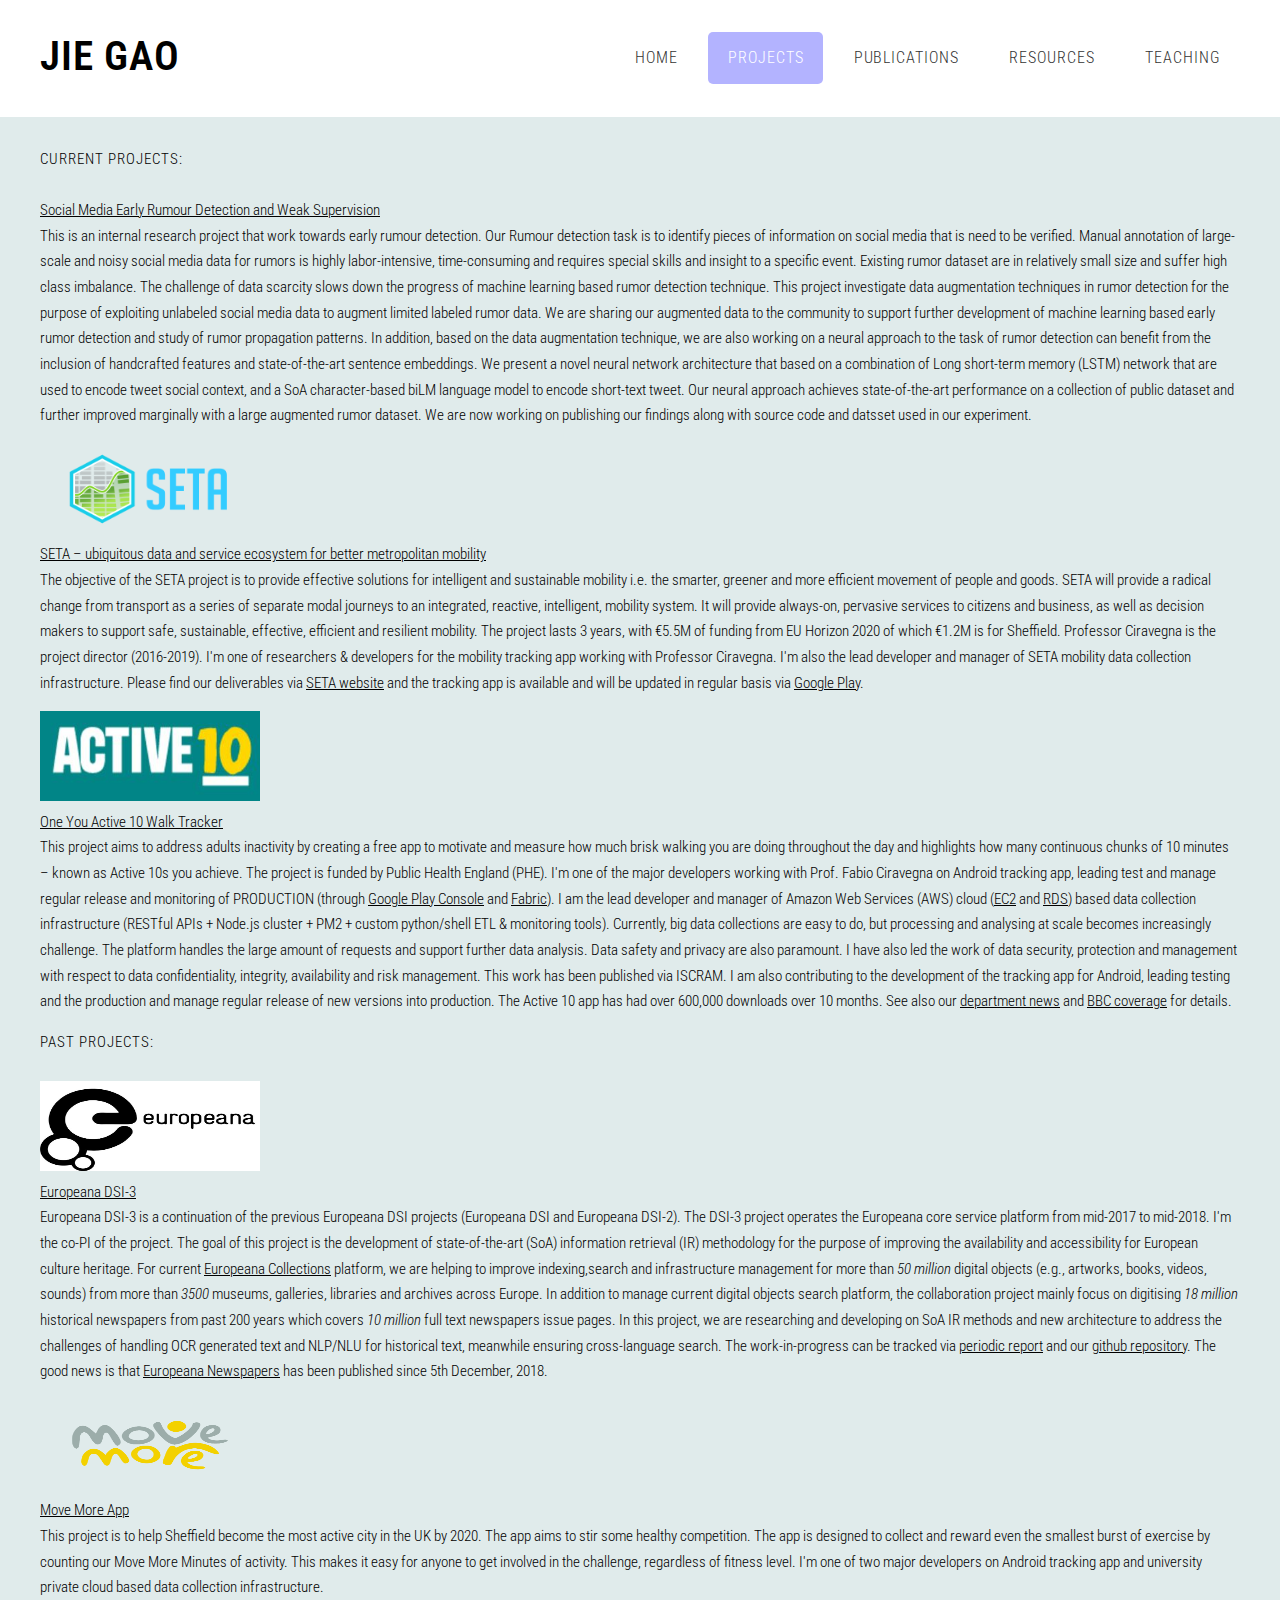
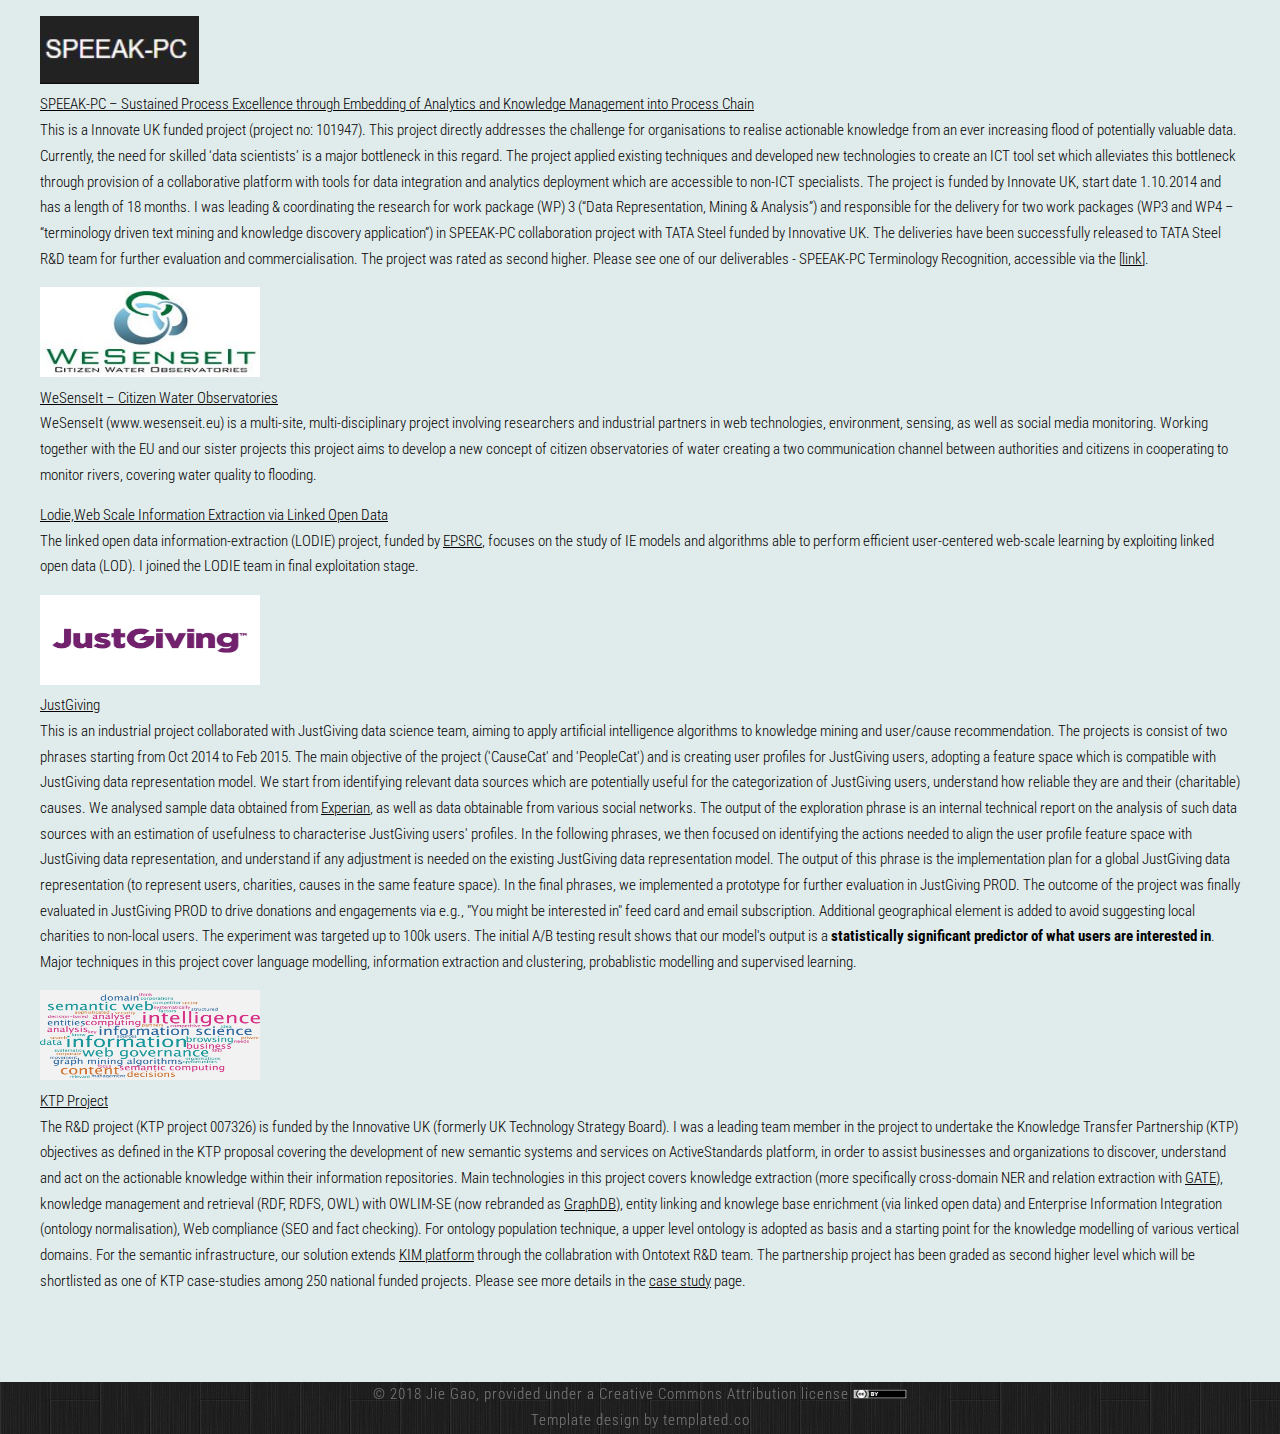
==== projects.html @ d0640baa "site updates" ====
<!DOCTYPE HTML>
<!--
	Ex Machina by TEMPLATED
    templated.co @templatedco
    Released for free under the Creative Commons Attribution 3.0 license (templated.co/license)
-->
<html>
    <head>
        <title>JIE GAO</title>
        <meta http-equiv="content-type" content="text/html; charset=utf-8" />
        <meta name="description" content="Jie Gao's Home Page" />
        <meta name="keywords" content="Jie Gao, Jerry Gao, Research Assistant, OAK Group, University of Sheffield, WeSenseIt, EPPICS, Active10s" />
        <link href='https://fonts.googleapis.com/css?family=Roboto+Condensed:700italic,400,300,700' rel='stylesheet' type='text/css'>
        <!--[if lte IE 8]><script src="js/html5shiv.js"></script><![endif]-->
        <script src="https://ajax.googleapis.com/ajax/libs/jquery/1.11.0/jquery.min.js"></script>
        <script src="js/skel.min.js"></script>
        <script src="js/skel-panels.min.js"></script>
        <script src="js/init.js"></script>
        <noscript>
            <link rel="stylesheet" href="css/skel-noscript.css" />
            <link rel="stylesheet" href="css/style.css" />
            <link rel="stylesheet" href="css/style-desktop.css" />
        </noscript>
        <link rel="stylesheet" href="css/font-awesome.css" />

        <!--[if lte IE 8]><link rel="stylesheet" href="css/ie/v8.css" /><![endif]-->
        <!--[if lte IE 9]><link rel="stylesheet" href="css/ie/v9.css" /><![endif]-->
		<!-- Global site tag (gtag.js) - Google Analytics -->
		<script async src="https://www.googletagmanager.com/gtag/js?id=UA-10404238-8"></script>
		<script>
		  window.dataLayer = window.dataLayer || [];
		  function gtag(){dataLayer.push(arguments);}
		  gtag('js', new Date());

		  gtag('config', 'UA-10404238-8');
		</script>

    </head>
	<body class="no-sidebar">

	<!-- Header -->
		<div id="header">
			<div class="container">
					
				<!-- Logo -->
					<div id="logo">
						<h1><a href="#">Jie Gao</a></h1>
					</div>
				
				<!-- Nav -->
					<nav id="nav">
						<ul>
							<li><a href="index.html">Home</a></li>
                            <li class="active"><a href="projects.html">Projects</a></li>
							<li><a href="publications.html">Publications</a></li>
                            <li><a href="resource.html">Resources</a></li>
                            <li><a href="teaching.html">Teaching</a></li>
						</ul>
					</nav>

			</div>
		</div>
	<!-- Header -->
		
	<!-- Banner
		<div id="banner">
			<div class="container">
			</div>
		</div> -->
	<!-- /Banner -->

	<!-- Main -->
		<div id="page">
				
			<!-- Main -->
			<div id="main" class="container">
            <div class="row">
					<div class="12u">
                    
                    <section>
                    <h2>Current Projects: </h2><br>
                        <ul>
                            <li> <a href="">Social Media Early Rumour Detection and Weak Supervision</a>
                            </li>
                            <li>This is an internal research project that work towards early rumour detection. Our Rumour detection task is to identify pieces of information on social media that is need to be verified.
                                Manual annotation of large-scale and noisy social media data for rumors is highly labor-intensive, time-consuming and requires special skills and insight to a specific event.
                                Existing rumor dataset are in relatively small size and suffer high class imbalance. The challenge of data scarcity slows down the progress of machine learning based rumor detection technique.
                                This project investigate data augmentation techniques in rumor detection for the purpose of exploiting unlabeled social media data to augment limited labeled rumor data.
                                We are sharing our augmented data to the community to support further development of machine learning based early rumor detection and study of rumor propagation patterns.
                                In addition, based on the data augmentation technique, we are also working on a neural approach to the task of rumor detection can benefit from the inclusion of handcrafted features and state-of-the-art sentence embeddings.
                                We present a novel neural network architecture that based on a combination of Long short-term memory (LSTM) network that are used to encode tweet social context, and a SoA character-based biLM language model to encode short-text tweet.
                                Our neural approach achieves state-of-the-art performance on a collection of public dataset and further improved marginally with a large augmented rumor dataset. We are now working on publishing our findings along with source code and datsset used in our experiment.
                            </li>
                        </ul>
                        <ul>
                            <li>
                                <span class="fa featured"><a href="http://setamobility.eu/" title="SETA project website"> <img class="image-project-logo" alt="SETA logo" src="images/SETA-logo.png"  WIDTH="220" HEIGHT="90" /> </a></span>
                            </li>
                            <li> <a href="http://setamobility.eu/">SETA – ubiquitous data and service ecosystem for better metropolitan mobility</a>
                            </li>
                            <li>The objective of the SETA project is to provide effective solutions for intelligent and sustainable mobility i.e. the smarter, greener and more efficient movement of people and goods. SETA will provide a radical change from transport as a series of separate modal journeys to an integrated, reactive, intelligent, mobility system. It will provide always-on, pervasive services to citizens and business, as well as decision makers to support safe, sustainable, effective, efficient and resilient mobility. The project lasts 3 years, with €5.5M of funding from EU Horizon 2020 of which €1.2M is for Sheffield. Professor Ciravegna is the project director (2016-2019). I'm one of researchers & developers for the mobility tracking app working with Professor Ciravegna. I'm also the lead developer and manager of SETA mobility data collection infrastructure. Please find our deliverables via <a href="http://setamobility.eu/" title="SETA project website">SETA website</a> and the tracking app is available and will be updated in regular basis via <a href="https://play.google.com/store/apps/details?id=oak.shef.ac.uk.abstractcityactivity">Google Play</a>.
                            </li>
                        </ul>
                        <ul>
                            <li>
                                <span class="fa featured"><a href="https://www.nhs.uk/oneyou/active10/home" title="Active10 project website"> <img class="image-project-logo" alt="Active10 logo" src="images/active10-logo.JPG"  WIDTH="220" HEIGHT="90" /> </a></span>
                            </li>
                            <li> <a href="https://www.nhs.uk/oneyou/active10/home#h4iMbzX9siYHiA5L.97">One You Active 10 Walk Tracker</a>
                            </li>
                            <li>This project aims to address adults inactivity by creating a free app to motivate and measure how much brisk walking you are doing throughout the day and highlights how many continuous chunks of 10 minutes – known as Active 10s you achieve.
                                The project is funded by Public Health England (PHE). I'm one of the major developers working with Prof. Fabio Ciravegna on Android tracking app, leading test and manage regular release and monitoring of PRODUCTION (through <a href="https://play.google.com/apps/publish/" title="Google Play Console link">Google Play Console</a> and <a href="https://get.fabric.io/" title="Fabric - App Development Platform for teams">Fabric</a>). I am the lead developer and manager of Amazon Web Services (AWS) cloud (<a href="aws.amazon.com/ec2‎">EC2</a> and <a href="https://aws.amazon.com/rds/">RDS</a>) based data collection infrastructure (RESTful APIs + Node.js cluster + PM2 + custom python/shell ETL & monitoring tools).  Currently, big data collections are easy to do, but processing and analysing at scale becomes increasingly challenge. The platform handles the large amount of requests and support further data analysis. Data safety and privacy are also paramount. I have also led the work of data security, protection and management with respect to data confidentiality, integrity, availability and risk management. This work has been published via ISCRAM. I am also contributing to the development of the tracking app for Android, leading testing and the production and manage regular release of new versions into production. The Active 10 app has had over 600,000 downloads over 10 months. 
								See also our <a href="https://www.sheffield.ac.uk/dcs/latest-news/active-10-1.725490">department news</a> and <a href="https://www.sheffield.ac.uk/dcs/latest-news/active10-bbc-1.761055">BBC coverage</a> for details.
                            </li>
                        </ul>
                    </section>
                    
                    <section>
                        <h2>Past Projects:</h2><br>
                        <ul>
                            <li>
                                <span class="fa featured"><a href="https://www.europeana.eu/portal/en" title="Europeana website"> <img class="image-project-logo" alt="Europeana logo" src="images/Europeana-logo.jpg"  WIDTH="220" HEIGHT="90" /> </a></span>
                            </li>
                            <li> <a href="https://pro.europeana.eu/project/europeana-dsi-3">Europeana DSI-3</a>
                            </li>
                            <li>Europeana DSI-3 is a continuation of the previous Europeana DSI projects (Europeana DSI and Europeana DSI-2). The DSI-3 project operates the Europeana core service platform from mid-2017 to mid-2018. I'm the co-PI of the project. The goal of this project is the development of state-of-the-art (SoA) information retrieval (IR) methodology for the purpose of improving the availability and accessibility for European culture heritage. For current <a href="https://www.europeana.eu/portal/en">Europeana Collections</a> platform, we are helping to improve indexing,search and infrastructure management for more than <i>50 million</i> digital objects (e.g., artworks, books, videos, sounds) from more than <i>3500</i> museums, galleries, libraries and archives across Europe. In addition to manage current digital objects search platform, the collaboration project mainly focus on digitising <i>18 million</i> historical newspapers from past 200 years which covers <i>10 million</i> full text newspapers issue pages. In this project, we are researching and developing on SoA IR methods and new architecture to address the challenges of handling OCR generated text and NLP/NLU for historical text, meanwhile ensuring cross-language search. The work-in-progress can be tracked via <a href="https://pro.europeana.eu/project/europeana-dsi-3">periodic report</a> and our <a href="https://github.com/europeana/search">github repository</a>.
                                The good news is that <a href="https://www.europeana.eu/portal/en/collections/newspapers">Europeana Newspapers</a> has been published since 5th December, 2018.
                            </li>
                        </ul>
                        <ul>
                            <li>
                                <span class="fa featured"><a href="https://www.movemoresheffield.com/app" title="MoveMore App project website"> <img class="image-project-logo" alt="MoveMore app logo" src="images/move_more_logo.png"  WIDTH="220" HEIGHT="90" /> </a></span>
                            </li>
                            <li> <a href="https://www.movemoresheffield.com/app">Move More App</a>
                            </li>
                            <li>This project is to help Sheffield become the most active city in the UK by 2020. The app aims to stir some healthy competition. The app is designed to collect and reward even the smallest burst of exercise by counting our Move More Minutes of activity. This makes it easy for anyone to get involved in the challenge, regardless of fitness level. I'm one of two major developers on Android tracking app and university private cloud based data collection infrastructure.
                            </li>
                        </ul>
                        <ul>
                            <li>
                                <span class="fa featured"><a href="http://staffwww.dcs.shef.ac.uk/people/F.Ciravegna/Speak-PC/" title="SPEEAK-PC project website"> <img class="image-project-logo" alt="SPEEAK-PC logo" src="images/speeak-pc-log.JPG" /> </a></span>
                            </li>
                            <li> <a href="http://staffwww.dcs.shef.ac.uk/people/F.Ciravegna/Speak-PC/">SPEEAK-PC – Sustained Process Excellence through Embedding of Analytics and Knowledge Management into Process Chain</a>
                            </li>
                            <li>This is a Innovate UK funded project (project no: 101947). This project directly addresses the challenge for organisations to realise actionable knowledge from an ever increasing flood of potentially valuable data. Currently, the need for skilled ‘data scientists’ is a major bottleneck in this regard. The project applied existing techniques and developed new technologies to create an ICT tool set which alleviates this bottleneck through provision of a collaborative platform with tools for data integration and analytics deployment which are accessible to non-ICT specialists. The project is funded by Innovate UK, start date 1.10.2014 and has a length of 18 months.
                            I was leading & coordinating the research for work package (WP) 3 (“Data Representation, Mining & Analysis”) and responsible for the delivery for two work packages (WP3 and WP4 – “terminology driven text mining and knowledge discovery application”) in SPEEAK-PC collaboration project with TATA Steel funded by Innovative UK. The deliveries have been successfully released to TATA Steel R&D team for further evaluation and commercialisation. The project was rated as second higher.
							Please see one of our deliverables -  SPEEAK-PC Terminology Recognition, accessible via the <a href="https://github.com/jerrygaoLondon/SPTR"> [link]</a>.
                            </li>
                        </ul>
                        <ul>
                            <li>
                                <span class="fa featured"><a href="http://www.wesenseit.com/" title="WeSenseIt project website"> <img class="image-project-logo" alt="wesenseit logo" src="images/wesenseit-logo-small.jpg" WIDTH="220" HEIGHT="90" /> </a></span>
                            </li>
                            <li> <a href="http://www.wesenseit.com/">WeSenseIt – Citizen Water Observatories</a>
                            </li>
                            <li>WeSenseIt (www.wesenseit.eu) is a multi-site, multi-disciplinary project involving researchers and industrial partners in web technologies, environment, sensing, as well as social media monitoring. Working together with the EU and our sister projects this project aims to develop a new concept of citizen observatories of water creating a two communication channel between authorities and citizens in cooperating to monitor rivers, covering water quality to flooding.
                            </li>
                        </ul>
                        <ul>

                            <li> <a href="http://gow.epsrc.ac.uk/NGBOViewGrant.aspx?GrantRef=EP/J019488/1">Lodie,Web Scale Information Extraction via Linked Open Data</a>
                            </li>
                            <li>The linked open data information-extraction (LODIE) project, funded by <a href="https://www.epsrc.ac.uk/">EPSRC</a>, focuses on the study of IE models and algorithms able to perform efficient user-centered web-scale learning by exploiting linked open data (LOD).
                                I joined the LODIE team in final exploitation stage.
                            </li>
                        </ul>
                        <ul>
                            <li>
                                <span class="fa featured"><a href="https://www.justgiving.com" title="JustGiving project website"> <img class="image-project-logo" alt="JustGiving logo" src="images/justgiving-logo_0.png" WIDTH="220" HEIGHT="90" /> </a></span>
                            </li>
                            <li> <a href="https://www.justgiving.com">JustGiving</a>
                            </li>
                            <li> This is an industrial project collaborated with JustGiving data science team, aiming to apply artificial intelligence algorithms to knowledge mining and user/cause recommendation. The projects is consist of two phrases starting from Oct 2014 to Feb 2015. The main objective of the project ('CauseCat' and 'PeopleCat') and is creating user profiles for JustGiving users, adopting a feature space which is compatible with JustGiving data representation model. We start from identifying relevant data sources which are potentially useful for the categorization of JustGiving users, understand how reliable they are and their (charitable) causes. We analysed sample data obtained from <a href="http://www.experian.co.uk">Experian</a>, as well as data obtainable from various social networks. The output of the exploration phrase is an internal technical report on the analysis of such data sources with an estimation of usefulness to characterise JustGiving users' profiles. In the following phrases, we then focused on identifying the actions needed to align the user profile feature space with JustGiving data representation, and understand if any adjustment is needed on the existing JustGiving data representation model. The output of this phrase is the implementation plan for a global JustGiving data representation (to represent users, charities, causes in the same feature space). In the final phrases, we implemented a prototype for further evaluation in JustGiving PROD. The outcome of the project was finally evaluated in JustGiving PROD to drive donations and engagements via e.g., "You might be interested in" feed card and email subscription. Additional geographical element is added to avoid suggesting local charities to non-local users. The experiment was targeted up to 100k users. The initial A/B testing result shows that our model's output is a <b>statistically significant predictor of what users are interested in</b>. Major techniques in this project cover language modelling, information extraction and clustering, probablistic modelling and supervised learning.
                            </li>
                        </ul>
                        <ul>
                            <li>
                                <span class="fa featured">
                                    <a href="https://www.westminster.ac.uk/business/business-improvement/case-studies/applying-web-intelligence-to-improve-corporate-websites" title="KTP project case study website">
                                        <img class="image-project-logo" alt="KTP case study logo" src="images/ktp_project.jpg" WIDTH="220" HEIGHT="90" /> </a></span>
                            </li>
                            <li> <a href="https://www.westminster.ac.uk/business/business-improvement/case-studies/applying-web-intelligence-to-improve-corporate-websites">KTP Project</a>
                            </li>
                            <li> The R&D project (KTP project 007326) is funded by the Innovative UK (formerly UK Technology Strategy Board).
							I was a leading team member in the project to undertake the Knowledge Transfer Partnership (KTP) objectives as defined in the KTP proposal covering the development of new semantic systems and services on ActiveStandards platform, in order to assist businesses and organizations to discover, understand and act on the actionable knowledge within their information repositories. 

							Main technologies in this project covers knowledge extraction (more specifically cross-domain NER and relation extraction with <a href="https://gate.ac.uk/">GATE</a>), knowledge management and retrieval (RDF, RDFS, OWL) with OWLIM-SE (now rebranded as <a href="http://graphdb.ontotext.com/">GraphDB</a>), entity linking and knowlege base enrichment (via linked open data) and Enterprise Information Integration (ontology normalisation), Web compliance (SEO and fact checking).  For ontology population technique, a upper level ontology is adopted as basis and a starting point for the knowledge modelling of various vertical domains. For the semantic infrastructure, our solution extends <a href="https://ontotext.com/knowledgehub/publications/17141-2/">KIM platform</a> through the collabration with Ontotext R&D team.

								The partnership project has been graded as second higher level which will be shortlisted as one of KTP case-studies among 250 national funded projects. Please see more details in the <a href="https://www.westminster.ac.uk/business/business-improvement/case-studies/applying-web-intelligence-to-improve-corporate-websites">case study</a> page.
                            </li>
                        </ul>

                    </section>

                        </div>
					</div>
                    </div>
			</div>
			<!-- Main -->

		</div>
	<!-- /Main -->


	<!-- Copyright -->
    <div id="copyright" class="container">&copy; 2018 Jie Gao, provided under a Creative Commons Attribution license <a href="http://creativecommons.org/licenses/by/3.0/"><img src="images/cc-by.png" height="10" alt="Creative Commons Attribution license"/></a> <br />
        Template design by <a href="http://templated.co">templated.co</a> </div>


	</body>
</html>
---- css/skel-noscript.css ----
/* Resets (http://meyerweb.com/eric/tools/css/reset/ | v2.0 | 20110126 | License: none (public domain)) */

	html,body,div,span,applet,object,iframe,h1,h2,h3,h4,h5,h6,p,blockquote,pre,a,abbr,acronym,address,big,cite,code,del,dfn,em,img,ins,kbd,q,s,samp,small,strike,strong,sub,sup,tt,var,b,u,i,center,dl,dt,dd,ol,ul,li,fieldset,form,label,legend,table,caption,tbody,tfoot,thead,tr,th,td,article,aside,canvas,details,embed,figure,figcaption,footer,header,hgroup,menu,nav,output,ruby,section,summary,time,mark,audio,video{margin:0;padding:0;border:0;font-size:100%;font:inherit;vertical-align:baseline;}article,aside,details,figcaption,figure,footer,header,hgroup,menu,nav,section{display:block;}body{line-height:1;}ol,ul{list-style:none;}blockquote,q{quotes:none;}blockquote:before,blockquote:after,q:before,q:after{content:'';content:none;}table{border-collapse:collapse;border-spacing:0;}body{-webkit-text-size-adjust:none}

/* Box Model */

	*, *:before, *:after {
		-moz-box-sizing: border-box;
		-webkit-box-sizing: border-box;
		-o-box-sizing: border-box;
		-ms-box-sizing: border-box;
		box-sizing: border-box;
	}

/* Container */

	body {
		min-width: 1200px;
	}

	.container {
		width: 1200px;
		margin-left: auto;
		margin-right: auto;
	}

	/* Modifiers */
	
		.container.small {
			width: 900px;
		}

		.container.big {
			width: 100%;
			max-width: 1500px;
			min-width: 1200px;
		}

/* Grid */

	/* Cells */

		.\31 2u { width: 100% }
		.\31 1u { width: 91.6666666667% }
		.\31 0u { width: 83.3333333333% }
		.\39 u { width: 75% }
		.\38 u { width: 66.6666666667% }
		.\37 u { width: 58.3333333333% }
		.\36 u { width: 50% }
		.\35 u { width: 41.6666666667% }
		.\34 u { width: 33.3333333333% }
		.\33 u { width: 25% }
		.\32 u { width: 16.6666666667% }
		.\31 u { width: 8.3333333333% }
		.\-11u { margin-left: 91.6666666667% }
		.\-10u { margin-left: 83.3333333333% }
		.\-9u { margin-left: 75% }
		.\-8u { margin-left: 66.6666666667% }
		.\-7u { margin-left: 58.3333333333% }
		.\-6u { margin-left: 50% }
		.\-5u { margin-left: 41.6666666667% }
		.\-4u { margin-left: 33.3333333333% }
		.\-3u { margin-left: 25% }
		.\-2u { margin-left: 16.6666666667% }
		.\-1u { margin-left: 8.3333333333% }

		.row > * {
			padding: 50px 0 0 50px;
			float: left;
			-moz-box-sizing: border-box;
			-webkit-box-sizing: border-box;
			-o-box-sizing: border-box;
			-ms-box-sizing: border-box;
			box-sizing: border-box;
		}

		.row + .row > * {
			padding-top: 50px;
		}

		.row {
			margin-left: -50px;
		}

	/* Rows */

		.row:after {
			content: '';
			display: block;
			clear: both;
			height: 0;
		}

		.row:first-child > * {
			padding-top: 0;
		}

		.row > * {
			padding-top: 0;
		}

		/* Modifiers */

			/* Flush */

				.row.flush {
					margin-left: 0;
				}

				.row.flush > * {
					padding: 0 !important;
				}

			/* Quarter */

				.row.quarter > * {
					padding: 12.5px 0 0 12.5px;
				}

				.row.quarter + .row.quarter > * {
					padding-top: 12.5px;
				}

				.row.quarter {
					margin-left: -12.5px;
				}

			/* Half */

				.row.half > * {
					padding: 25px 0 0 25px;
				}

				.row.half + .row.half > * {
					padding-top: 25px;
				}

				.row.half {
					margin-left: -25px;
				}

			/* One and (a) Half */

				.row.oneandhalf > * {
					padding: 75px 0 0 75px;
				}

				.row.oneandhalf + .row.oneandhalf > * {
					padding-top: 75px;
				}

				.row.oneandhalf {
					margin-left: -75px;
				}

			/* Double */

				.row.double > * {
					padding: 100px 0 0 100px;
				}

				.row.double + .row.double > * {
					padding-top: 100px;
				}

				.row.double {
					margin-left: -100px;
				}
---- css/style.css ----
/*
	Ex Machina by TEMPLATED
    templated.co @templatedco
    Released for free under the Creative Commons Attribution 3.0 license (templated.co/license)
*/

@charset 'UTF-8';

@font-face{font-family:'FontAwesome';src:url('font/fontawesome-webfont.eot?v=4.0.1');src:url('font/fontawesome-webfont.eot?#iefix&v=4.0.1') format('embedded-opentype'),url('font/fontawesome-webfont.woff?v=4.0.1') format('woff'),url('font/fontawesome-webfont.ttf?v=4.0.1') format('truetype'),url('font/fontawesome-webfont.svg?v=4.0.1#fontawesomeregular') format('svg');font-weight:normal;font-style:normal}

/*********************************************************************************/
/* Basic                                                                         */
/*********************************************************************************/

	body
	{
		background: #202020 url(images/img01.jpg) repeat;
	}

	body,input,textarea,select
	{
		font-family: 'Roboto Condensed', sans-serif;
		font-weight: 300;
		font-size: 11pt;
		line-height: 1.75em;
	}

	h1,h2,h3,h4,h5,h6
	{
		letter-spacing: 1px;
		text-transform: uppercase;
		font-weight: 300;
	}
	
		h1 a, h2 a, h3 a, h4 a, h5 a, h6 a
		{
			color: inherit;
			text-decoration: none;
		}
		
	/* Change this to whatever font weight/color pairing is most suitable */
	strong, b
	{
		font-weight: bold;
		color: #000000;
	}
	
	em, i
	{
		font-style: italic;
	}

	/* Don't forget to set this to something that matches the design */
	a
	{
		color: #000000/*#ff0000*/;
	}

	sub
	{
		position: relative;
		top: 0.5em;
		font-size: 0.8em;
	}
	
	sup
	{
		position: relative;
		top: -0.5em;
		font-size: 0.8em;
	}
	
	hr
	{
		border: 0;
		border-top: solid 1px #ddd;
	}
	
	blockquote
	{
		border-left: solid 0.5em #ddd;
		padding: 1em 0 1em 2em;
		font-style: italic;
	}
	
	p, ul, ol, dl, table
	{
		margin-bottom: 1em;
	}

	header
	{
		margin-bottom: 2em;
		line-height: 1.7em;
	}
	
		header h2
		{
			font-size: 2.5em;
		}

		header .byline
		{
			display: block;
			margin: 0.5em 0 0 0;
			padding: 0 0 0.5em 0;
			text-transform: uppercase;
			font-size: 1.4em;
		}
		
	footer
	{
		margin-top: 1em;
	}

	br.clear
	{
		clear: both;
	}

	/* Sections/Articles */
	
		section,
		article
		{
			margin-bottom: 1em;
		}
		
		section > :last-child,
		article > :last-child
		{
			margin-bottom: 0;
		}

		section:last-child,
		article:last-child
		{
			margin-bottom: 0;
		}

		.row > section,
		.row > article
		{
			margin-bottom: 0;
		}

	/* Images */

		.image
		{
			display: inline-block;
		}
		
			.image img
			{
				display: block;
				width: 100%;
			}

			.image.featured
			{
				display: block;
				width: 100%;
				margin: 0 0 2em 0;
			}
			
			.image.full
			{
				display: block;
				width: 100%;
				margin-bottom: 2em;
			}
			
			.image.left
			{
				float: left;
				margin: 0 2em 2em 0;
			}
			
			.image.centered
			{
				display: block;
				margin: 0 0 2em 0;
			}

				.image.centered img
				{
					margin: 0 auto;
					width: auto;
				}
    /*change and set which part of photo to show in the page */
	.crop {
        width: 200px;
        height: 220px;
        overflow: hidden;
    }

    .crop img {
        width: 200px;
        height: 300px;
        margin: -50px 0 0 -10px;
    }

	/* Lists */

		ul.default
		{
			margin: 0;
			padding: 0;
			list-style: disk;
		}
		
			ul.default li
			{
				display: list-item;
				padding: 2em 0em 1.25em 0em;
				border-top: 1px solid #303030;
			}
			
			ul.default li:first-child
			{
				padding-top: 0em;
				border-top: none;
			}
			
			ul.default a
			{
				text-decoration: none;
				color: rgba(255,255,255,.5);
			}
			
			ul.default a:hover
			{
				text-decoration: underline;
			}

		ul.style1
		{
			margin: 0;
			padding: 0;
            list-style: disk;
		}
		
			ul.style1 li
			{
				padding: 0.60em 0em;
				border-top: 1px solid;
				border-color: rgba(0,0,0,.1);
			}
			
			ul.style1 li:first-child
			{
				padding-top: 0;
				border-top: 0;
			}
			
			ul.style1 img
			{
			}


		ul.style2
		{
			margin: 0;
			padding: 0;
            list-style: disk;
		}

			ul.style2 li
			{
				padding: 1.90em 0em 1.60em 0em;
				border-top: 1px solid;
				border-color: rgba(0,0,0,.1);
			}
			
			ul.style2 li:first-child
			{
				padding-top: 0;
				border-top: 0;
			}

			ul.style2 img
			{
				float: left;
				padding-right: 1em;
			}
			
		ul.style5
		{
			overflow: hidden;
			margin: 0em 0em 1em 0em;
			padding: 0em;
            list-style: disk;
            display: list-item;
		}
		
			ul.style5 li
			{
				float: left;
				padding: 0.25em 0.25em;
				line-height: 0;
			}
			
			ul.style5 a
			{
			}

			

	/* Buttons */
		
		.button
		{
			position: relative;
			display: inline-block;
			margin-top: 0.5em;
			padding: 0.50em 1.5em;
			background: #e95d3c;
			border-radius: 6px;
			text-decoration: none;
			text-transform: uppercase;
			font-size: 1.1em;
			color: #FFF;
			-moz-transition: color 0.35s ease-in-out, background-color 0.35s ease-in-out;
			-webkit-transition: color 0.35s ease-in-out, background-color 0.35s ease-in-out;
			-o-transition: color 0.35s ease-in-out, background-color 0.35s ease-in-out;
			-ms-transition: color 0.35s ease-in-out, background-color 0.35s ease-in-out;
			transition: color 0.35s ease-in-out, background-color 0.35s ease-in-out;
			cursor: pointer;
		}

			.button:hover
			{
				background: #de3d27;
				color: #FFF !important;
			}

/*********************************************************************************/
/* Icons                                                                         */
/* Powered by Font Awesome by Dave Gandy | http://fontawesome.io                 */
/* Licensed under the SIL OFL 1.1 (font), MIT (CSS)                              */
/*********************************************************************************/

	.fa
	{
		text-decoration: none;
	}

		.fa.solo
		{
		}
		
			.fa.solo span
			{
				display: none;
			}

		.fa:before
		{
			display:inline-block;
			font-family: FontAwesome;
			font-size: 1.25em;
			text-decoration: none;
			font-style: normal;
			font-weight: normal;
			line-height: 1;
			-webkit-font-smoothing:antialiased;
			-moz-osx-font-smoothing:grayscale;
		}

		.fa-lg{font-size:1.3333333333333333em;line-height:.75em;vertical-align:-15%}
		.fa-2x{font-size:2em}
		.fa-3x{font-size:3em}
		.fa-4x{font-size:4em}
		.fa-5x{font-size:5em}
		.fa-fw{width:1.2857142857142858em;text-align:center}
		.fa-ul{padding-left:0;margin-left:2.142857142857143em}.fa-ul>li{position:relative}
		.fa-li{position:absolute;left:-2.142857142857143em;width:2.142857142857143em;top:.14285714285714285em;text-align:center}.fa-li.fa-lg{left:-1.8571428571428572em}
		.fa-border{padding:.2em .25em .15em;border:solid .08em #eee;border-radius:.1em}
		.pull-right{float:right}
		.pull-left{float:left}
		.fa.pull-left{margin-right:.3em}
		.fa.pull-right{margin-left:.3em}
		.fa-spin{-webkit-animation:spin 2s infinite linear;-moz-animation:spin 2s infinite linear;-o-animation:spin 2s infinite linear;animation:spin 2s infinite linear}
		@-moz-keyframes spin{0%{-moz-transform:rotate(0deg)} 100%{-moz-transform:rotate(359deg)}}@-webkit-keyframes spin{0%{-webkit-transform:rotate(0deg)} 100%{-webkit-transform:rotate(359deg)}}@-o-keyframes spin{0%{-o-transform:rotate(0deg)} 100%{-o-transform:rotate(359deg)}}@-ms-keyframes spin{0%{-ms-transform:rotate(0deg)} 100%{-ms-transform:rotate(359deg)}}@keyframes spin{0%{transform:rotate(0deg)} 100%{transform:rotate(359deg)}}.fa-rotate-90{filter:progid:DXImageTransform.Microsoft.BasicImage(rotation=1);-webkit-transform:rotate(90deg);-moz-transform:rotate(90deg);-ms-transform:rotate(90deg);-o-transform:rotate(90deg);transform:rotate(90deg)}
		.fa-rotate-180{filter:progid:DXImageTransform.Microsoft.BasicImage(rotation=2);-webkit-transform:rotate(180deg);-moz-transform:rotate(180deg);-ms-transform:rotate(180deg);-o-transform:rotate(180deg);transform:rotate(180deg)}
		.fa-rotate-270{filter:progid:DXImageTransform.Microsoft.BasicImage(rotation=3);-webkit-transform:rotate(270deg);-moz-transform:rotate(270deg);-ms-transform:rotate(270deg);-o-transform:rotate(270deg);transform:rotate(270deg)}
		.fa-flip-horizontal{filter:progid:DXImageTransform.Microsoft.BasicImage(rotation=0, mirror=1);-webkit-transform:scale(-1, 1);-moz-transform:scale(-1, 1);-ms-transform:scale(-1, 1);-o-transform:scale(-1, 1);transform:scale(-1, 1)}
		.fa-flip-vertical{filter:progid:DXImageTransform.Microsoft.BasicImage(rotation=2, mirror=1);-webkit-transform:scale(1, -1);-moz-transform:scale(1, -1);-ms-transform:scale(1, -1);-o-transform:scale(1, -1);transform:scale(1, -1)}
		.fa-stack{position:relative;display:inline-block;width:2em;height:2em;line-height:2em;vertical-align:middle}
		.fa-stack-1x,.fa-stack-2x{position:absolute;left:0;width:100%;text-align:center}
		.fa-stack-1x{line-height:inherit}
		.fa-stack-2x{font-size:2em}
		.fa-inverse{color:#fff}
		.fa-glass:before{content:"\f000"}
		.fa-music:before{content:"\f001"}
		.fa-search:before{content:"\f002"}
		.fa-envelope-o:before{content:"\f003"}
		.fa-heart:before{content:"\f004"}
		.fa-star:before{content:"\f005"}
		.fa-star-o:before{content:"\f006"}
		.fa-user:before{content:"\f007"}
		.fa-film:before{content:"\f008"}
		.fa-th-large:before{content:"\f009"}
		.fa-th:before{content:"\f00a"}
		.fa-th-list:before{content:"\f00b"}
		.fa-check:before{content:"\f00c"}
		.fa-times:before{content:"\f00d"}
		.fa-search-plus:before{content:"\f00e"}
		.fa-search-minus:before{content:"\f010"}
		.fa-power-off:before{content:"\f011"}
		.fa-signal:before{content:"\f012"}
		.fa-gear:before,.fa-cog:before{content:"\f013"}
		.fa-trash-o:before{content:"\f014"}
		.fa-home:before{content:"\f015"}
		.fa-file-o:before{content:"\f016"}
		.fa-clock-o:before{content:"\f017"}
		.fa-road:before{content:"\f018"}
		.fa-download:before{content:"\f019"}
		.fa-arrow-circle-o-down:before{content:"\f01a"}
		.fa-arrow-circle-o-up:before{content:"\f01b"}
		.fa-inbox:before{content:"\f01c"}
		.fa-play-circle-o:before{content:"\f01d"}
		.fa-rotate-right:before,.fa-repeat:before{content:"\f01e"}
		.fa-refresh:before{content:"\f021"}
		.fa-list-alt:before{content:"\f022"}
		.fa-lock:before{content:"\f023"}
		.fa-flag:before{content:"\f024"}
		.fa-headphones:before{content:"\f025"}
		.fa-volume-off:before{content:"\f026"}
		.fa-volume-down:before{content:"\f027"}
		.fa-volume-up:before{content:"\f028"}
		.fa-qrcode:before{content:"\f029"}
		.fa-barcode:before{content:"\f02a"}
		.fa-tag:before{content:"\f02b"}
		.fa-tags:before{content:"\f02c"}
		.fa-book:before{content:"\f02d"}
		.fa-bookmark:before{content:"\f02e"}
		.fa-print:before{content:"\f02f"}
		.fa-camera:before{content:"\f030"}
		.fa-font:before{content:"\f031"}
		.fa-bold:before{content:"\f032"}
		.fa-italic:before{content:"\f033"}
		.fa-text-height:before{content:"\f034"}
		.fa-text-width:before{content:"\f035"}
		.fa-align-left:before{content:"\f036"}
		.fa-align-center:before{content:"\f037"}
		.fa-align-right:before{content:"\f038"}
		.fa-align-justify:before{content:"\f039"}
		.fa-list:before{content:"\f03a"}
		.fa-dedent:before,.fa-outdent:before{content:"\f03b"}
		.fa-indent:before{content:"\f03c"}
		.fa-video-camera:before{content:"\f03d"}
		.fa-picture-o:before{content:"\f03e"}
		.fa-pencil:before{content:"\f040"}
		.fa-map-marker:before{content:"\f041"}
		.fa-adjust:before{content:"\f042"}
		.fa-tint:before{content:"\f043"}
		.fa-edit:before,.fa-pencil-square-o:before{content:"\f044"}
		.fa-share-square-o:before{content:"\f045"}
		.fa-check-square-o:before{content:"\f046"}
		.fa-move:before{content:"\f047"}
		.fa-step-backward:before{content:"\f048"}
		.fa-fast-backward:before{content:"\f049"}
		.fa-backward:before{content:"\f04a"}
		.fa-play:before{content:"\f04b"}
		.fa-pause:before{content:"\f04c"}
		.fa-stop:before{content:"\f04d"}
		.fa-forward:before{content:"\f04e"}
		.fa-fast-forward:before{content:"\f050"}
		.fa-step-forward:before{content:"\f051"}
		.fa-eject:before{content:"\f052"}
		.fa-chevron-left:before{content:"\f053"}
		.fa-chevron-right:before{content:"\f054"}
		.fa-plus-circle:before{content:"\f055"}
		.fa-minus-circle:before{content:"\f056"}
		.fa-times-circle:before{content:"\f057"}
		.fa-check-circle:before{content:"\f058"}
		.fa-question-circle:before{content:"\f059"}
		.fa-info-circle:before{content:"\f05a"}
		.fa-crosshairs:before{content:"\f05b"}
		.fa-times-circle-o:before{content:"\f05c"}
		.fa-check-circle-o:before{content:"\f05d"}
		.fa-ban:before{content:"\f05e"}
		.fa-arrow-left:before{content:"\f060"}
		.fa-arrow-right:before{content:"\f061"}
		.fa-arrow-up:before{content:"\f062"}
		.fa-arrow-down:before{content:"\f063"}
		.fa-mail-forward:before,.fa-share:before{content:"\f064"}
		.fa-resize-full:before{content:"\f065"}
		.fa-resize-small:before{content:"\f066"}
		.fa-plus:before{content:"\f067"}
		.fa-minus:before{content:"\f068"}
		.fa-asterisk:before{content:"\f069"}
		.fa-exclamation-circle:before{content:"\f06a"}
		.fa-gift:before{content:"\f06b"}
		.fa-leaf:before{content:"\f06c"}
		.fa-fire:before{content:"\f06d"}
		.fa-eye:before{content:"\f06e"}
		.fa-eye-slash:before{content:"\f070"}
		.fa-warning:before,.fa-exclamation-triangle:before{content:"\f071"}
		.fa-plane:before{content:"\f072"}
		.fa-calendar:before{content:"\f073"}
		.fa-random:before{content:"\f074"}
		.fa-comment:before{content:"\f075"}
		.fa-magnet:before{content:"\f076"}
		.fa-chevron-up:before{content:"\f077"}
		.fa-chevron-down:before{content:"\f078"}
		.fa-retweet:before{content:"\f079"}
		.fa-shopping-cart:before{content:"\f07a"}
		.fa-folder:before{content:"\f07b"}
		.fa-folder-open:before{content:"\f07c"}
		.fa-resize-vertical:before{content:"\f07d"}
		.fa-resize-horizontal:before{content:"\f07e"}
		.fa-bar-chart-o:before{content:"\f080"}
		.fa-twitter-square:before{content:"\f081"}
		.fa-facebook-square:before{content:"\f082"}
		.fa-camera-retro:before{content:"\f083"}
		.fa-key:before{content:"\f084"}
		.fa-gears:before,.fa-cogs:before{content:"\f085"}
		.fa-comments:before{content:"\f086"}
		.fa-thumbs-o-up:before{content:"\f087"}
		.fa-thumbs-o-down:before{content:"\f088"}
		.fa-star-half:before{content:"\f089"}
		.fa-heart-o:before{content:"\f08a"}
		.fa-sign-out:before{content:"\f08b"}
		.fa-linkedin-square:before{content:"\f08c"}
		.fa-thumb-tack:before{content:"\f08d"}
		.fa-external-link:before{content:"\f08e"}
		.fa-sign-in:before{content:"\f090"}
		.fa-trophy:before{content:"\f091"}
		.fa-github-square:before{content:"\f092"}
		.fa-upload:before{content:"\f093"}
		.fa-lemon-o:before{content:"\f094"}
		.fa-phone:before{content:"\f095"}
		.fa-square-o:before{content:"\f096"}
		.fa-bookmark-o:before{content:"\f097"}
		.fa-phone-square:before{content:"\f098"}
		.fa-twitter:before{content:"\f099"}
		.fa-facebook:before{content:"\f09a"}
		.fa-github:before{content:"\f09b"}
		.fa-unlock:before{content:"\f09c"}
		.fa-credit-card:before{content:"\f09d"}
		.fa-rss:before{content:"\f09e"}
		.fa-hdd-o:before{content:"\f0a0"}
		.fa-bullhorn:before{content:"\f0a1"}
		.fa-bell:before{content:"\f0f3"}
		.fa-certificate:before{content:"\f0a3"}
		.fa-hand-o-right:before{content:"\f0a4"}
		.fa-hand-o-left:before{content:"\f0a5"}
		.fa-hand-o-up:before{content:"\f0a6"}
		.fa-hand-o-down:before{content:"\f0a7"}
		.fa-arrow-circle-left:before{content:"\f0a8"}
		.fa-arrow-circle-right:before{content:"\f0a9"}
		.fa-arrow-circle-up:before{content:"\f0aa"}
		.fa-arrow-circle-down:before{content:"\f0ab"}
		.fa-globe:before{content:"\f0ac"}
		.fa-wrench:before{content:"\f0ad"}
		.fa-tasks:before{content:"\f0ae"}
		.fa-filter:before{content:"\f0b0"}
		.fa-briefcase:before{content:"\f0b1"}
		.fa-fullscreen:before{content:"\f0b2"}
		.fa-group:before{content:"\f0c0"}
		.fa-chain:before,.fa-link:before{content:"\f0c1"}
		.fa-cloud:before{content:"\f0c2"}
		.fa-flask:before{content:"\f0c3"}
		.fa-cut:before,.fa-scissors:before{content:"\f0c4"}
		.fa-copy:before,.fa-files-o:before{content:"\f0c5"}
		.fa-paperclip:before{content:"\f0c6"}
		.fa-save:before,.fa-floppy-o:before{content:"\f0c7"}
		.fa-square:before{content:"\f0c8"}
		.fa-reorder:before{content:"\f0c9"}
		.fa-list-ul:before{content:"\f0ca"}
		.fa-list-ol:before{content:"\f0cb"}
		.fa-strikethrough:before{content:"\f0cc"}
		.fa-underline:before{content:"\f0cd"}
		.fa-table:before{content:"\f0ce"}
		.fa-magic:before{content:"\f0d0"}
		.fa-truck:before{content:"\f0d1"}
		.fa-pinterest:before{content:"\f0d2"}
		.fa-pinterest-square:before{content:"\f0d3"}
		.fa-google-plus-square:before{content:"\f0d4"}
		.fa-google-plus:before{content:"\f0d5"}
		.fa-money:before{content:"\f0d6"}
		.fa-caret-down:before{content:"\f0d7"}
		.fa-caret-up:before{content:"\f0d8"}
		.fa-caret-left:before{content:"\f0d9"}
		.fa-caret-right:before{content:"\f0da"}
		.fa-columns:before{content:"\f0db"}
		.fa-unsorted:before,.fa-sort:before{content:"\f0dc"}
		.fa-sort-down:before,.fa-sort-asc:before{content:"\f0dd"}
		.fa-sort-up:before,.fa-sort-desc:before{content:"\f0de"}
		.fa-envelope:before{content:"\f0e0"}
		.fa-linkedin:before{content:"\f0e1"}
		.fa-rotate-left:before,.fa-undo:before{content:"\f0e2"}
		.fa-legal:before,.fa-gavel:before{content:"\f0e3"}
		.fa-dashboard:before,.fa-tachometer:before{content:"\f0e4"}
		.fa-comment-o:before{content:"\f0e5"}
		.fa-comments-o:before{content:"\f0e6"}
		.fa-flash:before,.fa-bolt:before{content:"\f0e7"}
		.fa-sitemap:before{content:"\f0e8"}
		.fa-umbrella:before{content:"\f0e9"}
		.fa-paste:before,.fa-clipboard:before{content:"\f0ea"}
		.fa-lightbulb-o:before{content:"\f0eb"}
		.fa-exchange:before{content:"\f0ec"}
		.fa-cloud-download:before{content:"\f0ed"}
		.fa-cloud-upload:before{content:"\f0ee"}
		.fa-user-md:before{content:"\f0f0"}
		.fa-stethoscope:before{content:"\f0f1"}
		.fa-suitcase:before{content:"\f0f2"}
		.fa-bell-o:before{content:"\f0a2"}
		.fa-coffee:before{content:"\f0f4"}
		.fa-cutlery:before{content:"\f0f5"}
		.fa-file-text-o:before{content:"\f0f6"}
		.fa-building:before{content:"\f0f7"}
		.fa-hospital:before{content:"\f0f8"}
		.fa-ambulance:before{content:"\f0f9"}
		.fa-medkit:before{content:"\f0fa"}
		.fa-fighter-jet:before{content:"\f0fb"}
		.fa-beer:before{content:"\f0fc"}
		.fa-h-square:before{content:"\f0fd"}
		.fa-plus-square:before{content:"\f0fe"}
		.fa-angle-double-left:before{content:"\f100"}
		.fa-angle-double-right:before{content:"\f101"}
		.fa-angle-double-up:before{content:"\f102"}
		.fa-angle-double-down:before{content:"\f103"}
		.fa-angle-left:before{content:"\f104"}
		.fa-angle-right:before{content:"\f105"}
		.fa-angle-up:before{content:"\f106"}
		.fa-angle-down:before{content:"\f107"}
		.fa-desktop:before{content:"\f108"}
		.fa-laptop:before{content:"\f109"}
		.fa-tablet:before{content:"\f10a"}
		.fa-mobile-phone:before,.fa-mobile:before{content:"\f10b"}
		.fa-circle-o:before{content:"\f10c"}
		.fa-quote-left:before{content:"\f10d"}
		.fa-quote-right:before{content:"\f10e"}
		.fa-spinner:before{content:"\f110"}
		.fa-circle:before{content:"\f111"}
		.fa-mail-reply:before,.fa-reply:before{content:"\f112"}
		.fa-github-alt:before{content:"\f113"}
		.fa-folder-o:before{content:"\f114"}
		.fa-folder-open-o:before{content:"\f115"}
		.fa-expand-o:before{content:"\f116"}
		.fa-collapse-o:before{content:"\f117"}
		.fa-smile-o:before{content:"\f118"}
		.fa-frown-o:before{content:"\f119"}
		.fa-meh-o:before{content:"\f11a"}
		.fa-gamepad:before{content:"\f11b"}
		.fa-keyboard-o:before{content:"\f11c"}
		.fa-flag-o:before{content:"\f11d"}
		.fa-flag-checkered:before{content:"\f11e"}
		.fa-terminal:before{content:"\f120"}
		.fa-code:before{content:"\f121"}
		.fa-reply-all:before{content:"\f122"}
		.fa-mail-reply-all:before{content:"\f122"}
		.fa-star-half-empty:before,.fa-star-half-full:before,.fa-star-half-o:before{content:"\f123"}
		.fa-location-arrow:before{content:"\f124"}
		.fa-crop:before{content:"\f125"}
		.fa-code-fork:before{content:"\f126"}
		.fa-unlink:before,.fa-chain-broken:before{content:"\f127"}
		.fa-question:before{content:"\f128"}
		.fa-info:before{content:"\f129"}
		.fa-exclamation:before{content:"\f12a"}
		.fa-superscript:before{content:"\f12b"}
		.fa-subscript:before{content:"\f12c"}
		.fa-eraser:before{content:"\f12d"}
		.fa-puzzle-piece:before{content:"\f12e"}
		.fa-microphone:before{content:"\f130"}
		.fa-microphone-slash:before{content:"\f131"}
		.fa-shield:before{content:"\f132"}
		.fa-calendar-o:before{content:"\f133"}
		.fa-fire-extinguisher:before{content:"\f134"}
		.fa-rocket:before{content:"\f135"}
		.fa-maxcdn:before{content:"\f136"}
		.fa-chevron-circle-left:before{content:"\f137"}
		.fa-chevron-circle-right:before{content:"\f138"}
		.fa-chevron-circle-up:before{content:"\f139"}
		.fa-chevron-circle-down:before{content:"\f13a"}
		.fa-html5:before{content:"\f13b"}
		.fa-css3:before{content:"\f13c"}
		.fa-anchor:before{content:"\f13d"}
		.fa-unlock-o:before{content:"\f13e"}
		.fa-bullseye:before{content:"\f140"}
		.fa-ellipsis-horizontal:before{content:"\f141"}
		.fa-ellipsis-vertical:before{content:"\f142"}
		.fa-rss-square:before{content:"\f143"}
		.fa-play-circle:before{content:"\f144"}
		.fa-ticket:before{content:"\f145"}
		.fa-minus-square:before{content:"\f146"}
		.fa-minus-square-o:before{content:"\f147"}
		.fa-level-up:before{content:"\f148"}
		.fa-level-down:before{content:"\f149"}
		.fa-check-square:before{content:"\f14a"}
		.fa-pencil-square:before{content:"\f14b"}
		.fa-external-link-square:before{content:"\f14c"}
		.fa-share-square:before{content:"\f14d"}
		.fa-compass:before{content:"\f14e"}
		.fa-toggle-down:before,.fa-caret-square-o-down:before{content:"\f150"}
		.fa-toggle-up:before,.fa-caret-square-o-up:before{content:"\f151"}
		.fa-toggle-right:before,.fa-caret-square-o-right:before{content:"\f152"}
		.fa-euro:before,.fa-eur:before{content:"\f153"}
		.fa-gbp:before{content:"\f154"}
		.fa-dollar:before,.fa-usd:before{content:"\f155"}
		.fa-rupee:before,.fa-inr:before{content:"\f156"}
		.fa-cny:before,.fa-rmb:before,.fa-yen:before,.fa-jpy:before{content:"\f157"}
		.fa-ruble:before,.fa-rouble:before,.fa-rub:before{content:"\f158"}
		.fa-won:before,.fa-krw:before{content:"\f159"}
		.fa-bitcoin:before,.fa-btc:before{content:"\f15a"}
		.fa-file:before{content:"\f15b"}
		.fa-file-text:before{content:"\f15c"}
		.fa-sort-alpha-asc:before{content:"\f15d"}
		.fa-sort-alpha-desc:before{content:"\f15e"}
		.fa-sort-amount-asc:before{content:"\f160"}
		.fa-sort-amount-desc:before{content:"\f161"}
		.fa-sort-numeric-asc:before{content:"\f162"}
		.fa-sort-numeric-desc:before{content:"\f163"}
		.fa-thumbs-up:before{content:"\f164"}
		.fa-thumbs-down:before{content:"\f165"}
		.fa-youtube-square:before{content:"\f166"}
		.fa-youtube:before{content:"\f167"}
		.fa-xing:before{content:"\f168"}
		.fa-xing-square:before{content:"\f169"}
		.fa-youtube-play:before{content:"\f16a"}
		.fa-dropbox:before{content:"\f16b"}
		.fa-stack-overflow:before{content:"\f16c"}
		.fa-instagram:before{content:"\f16d"}
		.fa-flickr:before{content:"\f16e"}
		.fa-adn:before{content:"\f170"}
		.fa-bitbucket:before{content:"\f171"}
		.fa-bitbucket-square:before{content:"\f172"}
		.fa-tumblr:before{content:"\f173"}
		.fa-tumblr-square:before{content:"\f174"}
		.fa-long-arrow-down:before{content:"\f175"}
		.fa-long-arrow-up:before{content:"\f176"}
		.fa-long-arrow-left:before{content:"\f177"}
		.fa-long-arrow-right:before{content:"\f178"}
		.fa-apple:before{content:"\f179"}
		.fa-windows:before{content:"\f17a"}
		.fa-android:before{content:"\f17b"}
		.fa-linux:before{content:"\f17c"}
		.fa-dribbble:before{content:"\f17d"}
		.fa-skype:before{content:"\f17e"}
		.fa-foursquare:before{content:"\f180"}
		.fa-trello:before{content:"\f181"}
		.fa-female:before{content:"\f182"}
		.fa-male:before{content:"\f183"}
		.fa-gittip:before{content:"\f184"}
		.fa-sun-o:before{content:"\f185"}
		.fa-moon-o:before{content:"\f186"}
		.fa-archive:before{content:"\f187"}
		.fa-bug:before{content:"\f188"}
		.fa-vk:before{content:"\f189"}
		.fa-weibo:before{content:"\f18a"}
		.fa-renren:before{content:"\f18b"}
		.fa-pagelines:before{content:"\f18c"}
		.fa-stack-exchange:before{content:"\f18d"}
		.fa-arrow-circle-o-right:before{content:"\f18e"}
		.fa-arrow-circle-o-left:before{content:"\f190"}
		.fa-toggle-left:before,.fa-caret-square-o-left:before{content:"\f191"}
		.fa-dot-circle-o:before{content:"\f192"}
		.fa-wheelchair:before{content:"\f193"}
		.fa-vimeo-square:before{content:"\f194"}
		.fa-turkish-lira:before,.fa-try:before{content:"\f195"}

/*********************************************************************************/
/* Header                                                                        */
/*********************************************************************************/

	#header
	{
		position: relative;
		background: #FFF;
	}

		#header .container
		{
			position: relative;
			padding: 4em 0em;
		}

/*********************************************************************************/
/* Logo                                                                          */
/*********************************************************************************/

	#logo
	{
		position: absolute;
		left: 0em;
		top: 3em;
	}
	
		#logo h1
		{
		}
	
		#logo a
		{
			display: block;
			text-decoration: none;
			font-size: 2.8em;
			font-weight: 600;
		}

/*********************************************************************************/
/* Nav                                                                           */
/*********************************************************************************/

	#nav
	{
		position: absolute;
		right: 0em;
		top: 2.2em;
	}

		#nav > ul > li
		{
			float: left;
		}
		
			#nav > ul > li:last-child
			{
				padding-right: 0;
			}

			#nav > ul > li > a,
			#nav > ul > li > span
			{
				display: block;
				margin-left: 0.7em;
				padding: 0.80em 1.2em;
				letter-spacing: 0.06em;
				text-decoration: none;
				text-transform: uppercase;
				font-size: 1.1em;
				outline: 0;
				color: #333;
			}

			#nav li.active a
			{
				background: #b3b3ff;
				border-radius: 5px;
				color: #FFF;
			}

			#nav > ul > li > ul
			{
				display: none;
			}
	
/*********************************************************************************/
/* Banner                                                                        */
/*********************************************************************************/

	#banner
	{
		position: relative;
		padding: 12em 0em;
		background: url(../images/banner.jpg) no-repeat center;
		background-size: cover;
		color: #fff;
	}

/*********************************************************************************/
/* Main                                                                          */
/*********************************************************************************/

	#page
	{
		position: relative;
		background: #e0ebeb/*#fff*/;
	}

	#main
	{
		border-top: 1px solid;
		border-color: rgba(0,0,0,.2);
	}

	.sidebar header h2
	{
		font-size: 1.6em;
	}

/*********************************************************************************/
/* Footer                                                                        */
/*********************************************************************************/
	
	#footer
	{
		position: relative;
		color: rgba(255,255,255,.4);
	}
	
	#footer .container
	{
	}

	#footer h2
	{
		padding-bottom: 1em;
		font-size: 1.6em;
		color: #FFF;
	}

	#footer strong
	{
		color: rgba(255,255,255,.7);
	}
	
/*********************************************************************************/
/* Copyright                                                                     */
/*********************************************************************************/
	
	
	#copyright
	{
		position: relative;
		padding: 0em 0em;
		border-top: 1px;
		letter-spacing: 1px;
		text-align: center;
		color: rgba(255,255,255,.4);
	}
	
	#copyright .container
	{
	}
	
	#copyright a
	{
		text-decoration: none;
		color: rgba(255,255,255,.4) !important;
	}

/*********************************************************************************/
/* Marketing                                                                     */
/*********************************************************************************/
	
	#marketing
	{
		position: relative;
	}
	
	#marketing header h2
	{
		font-size: 1.6em;
	}
	
/*********************************************************************************/
/* Featured                                                                      */
/*********************************************************************************/
	
	#featured
	{
		position: relative;
	}
	
	#featured .divider
	{
		border-bottom: 1px solid #303030;
	}
	
	#featured .box
	{
		background: #FFF;
		padding: 1.4em;
		font-size: 0.95em;
	}
	
	blockquote
	{
		margin: 0;
		padding: 0;
		border: none;
		font-style: normal;
	}
	
	.balloon {
		padding: 1.87em;
		background: url(images/img08.jpg) repeat left top;
		border-radius: 5px;
		line-height: 180%;
		font-size: 1.2em;
		color: #333;
	}
	
	.ballon-bgbtm {
		height: 1.87em;
	}
	
	.balloon strong
	{
		color: #333 !important;
	}
---- css/style-desktop.css ----
/*
	Ex Machina by TEMPLATED
    templated.co @templatedco
    Released for free under the Creative Commons Attribution 3.0 license (templated.co/license)
*/

/*********************************************************************************/
/* Basic                                                                         */
/*********************************************************************************/

	body
	{
	}

	body,input,textarea,select
	{
		font-size: 11pt;
	}

/*********************************************************************************/
/* Banner                                                                        */
/*********************************************************************************/

	#banner
	{
		padding: 6em 0em;
	}

	.homepage #banner
	{
		padding: 12em 0em;
	}
	
/*********************************************************************************/
/* Main                                                                          */
/*********************************************************************************/

	#page
	{
		padding: 2em 0em 6em 0em;
	}
	
	.homepage #page
	{
		padding: 6em 0em;
	}

	#main
	{   /*set main page middle section margin */
		margin-top: 0em;
		padding-top: 0em;
		border-top: none;
	}
	
	.homepage #main
	{
		margin-top: 6em;
		padding-top: 6em;
	}

/*********************************************************************************/
/* Footer                                                                        */
/*********************************************************************************/
	
	#footer
	{
		padding: 0em 0em 4em 0em;
	}

/*********************************************************************************/
/* Featured                                                                      */
/*********************************************************************************/
	
	#featured
	{
		padding: 4em 0em;
	}

	
	#featured .divider
	{
		padding: 2em 0em;
	}
---- css/ie/v8.css ----
/*********************************************************************************/
/* Basic                                                                         */
/*********************************************************************************/

	.button
	{
		/*
		
		For elements that use border-radius, add the following:
		
			-ms-behavior: url('css/ie/PIE.htc');

		Note that PIE.htc requires its elements to be relative or absolute:

			position: relative;

		*/
	}
---- css/ie/v9.css ----
/*********************************************************************************/
/* Basic                                                                         */
/*********************************************************************************/
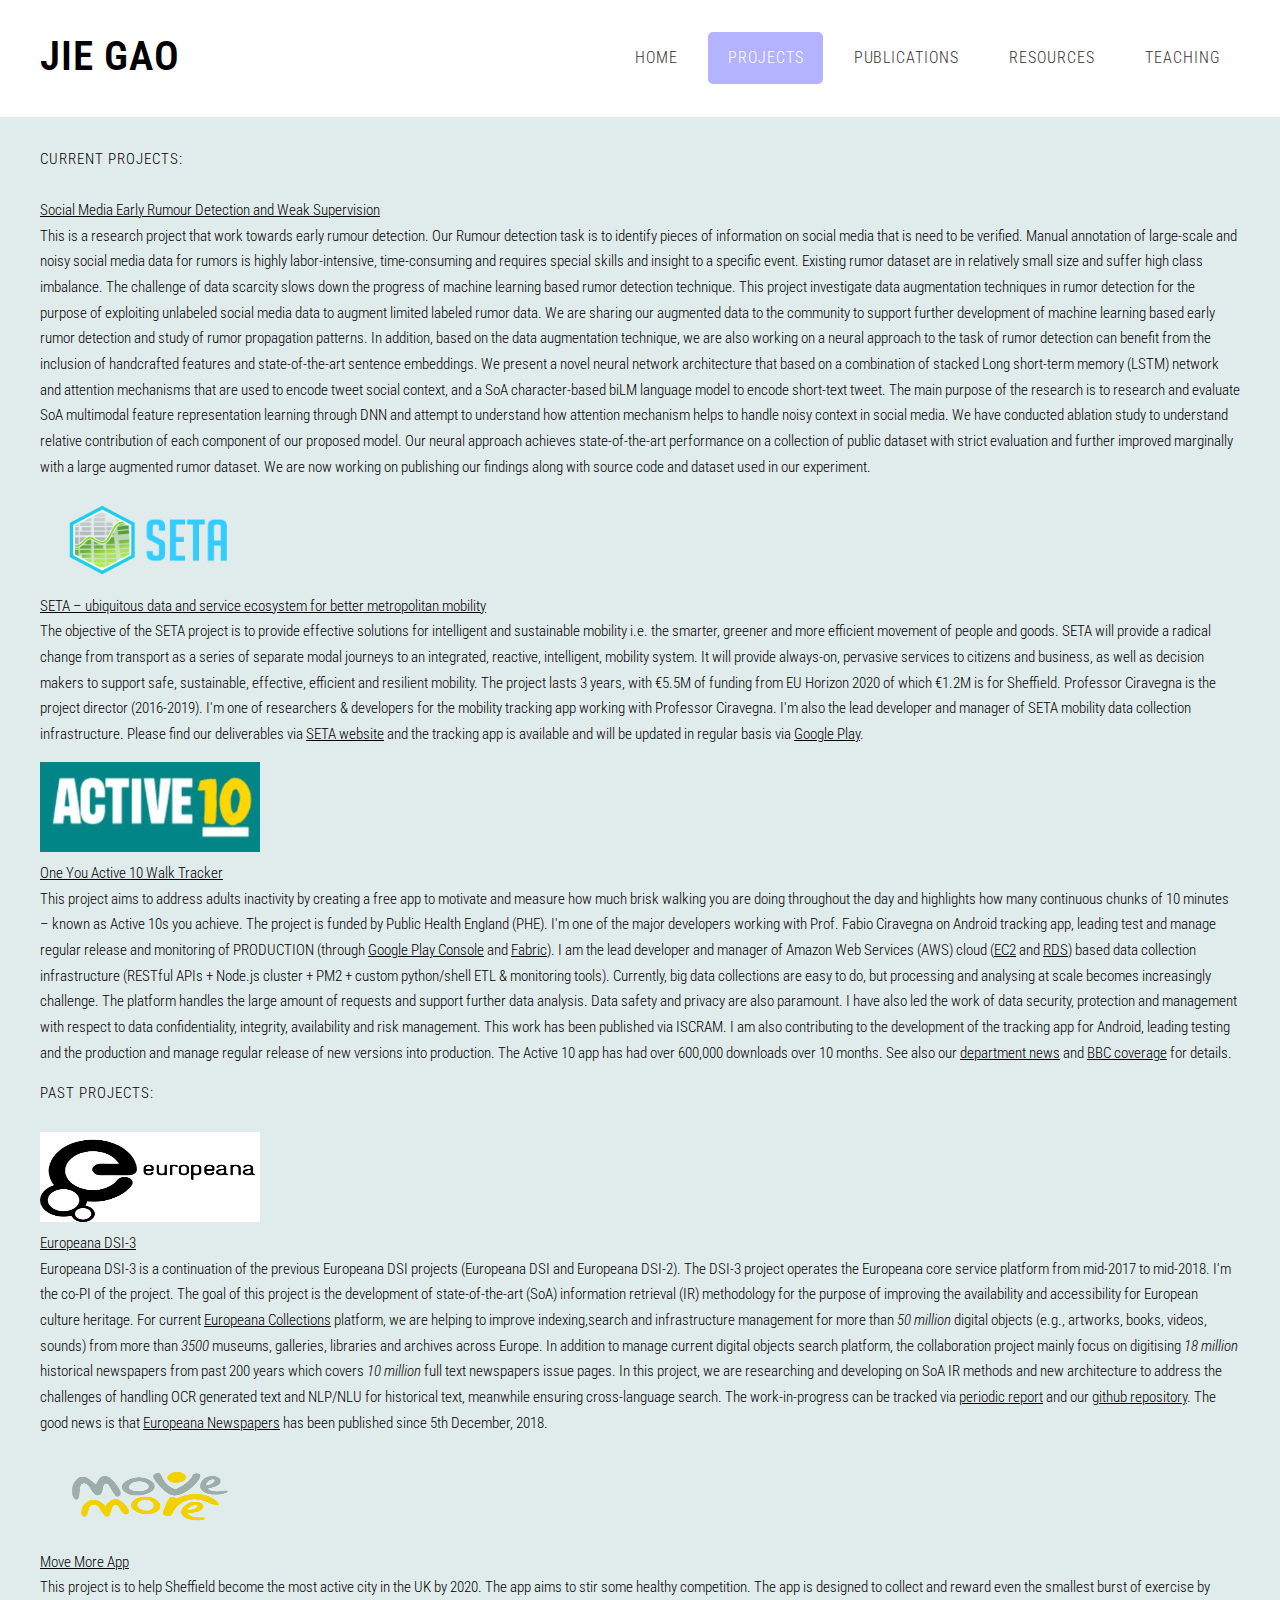
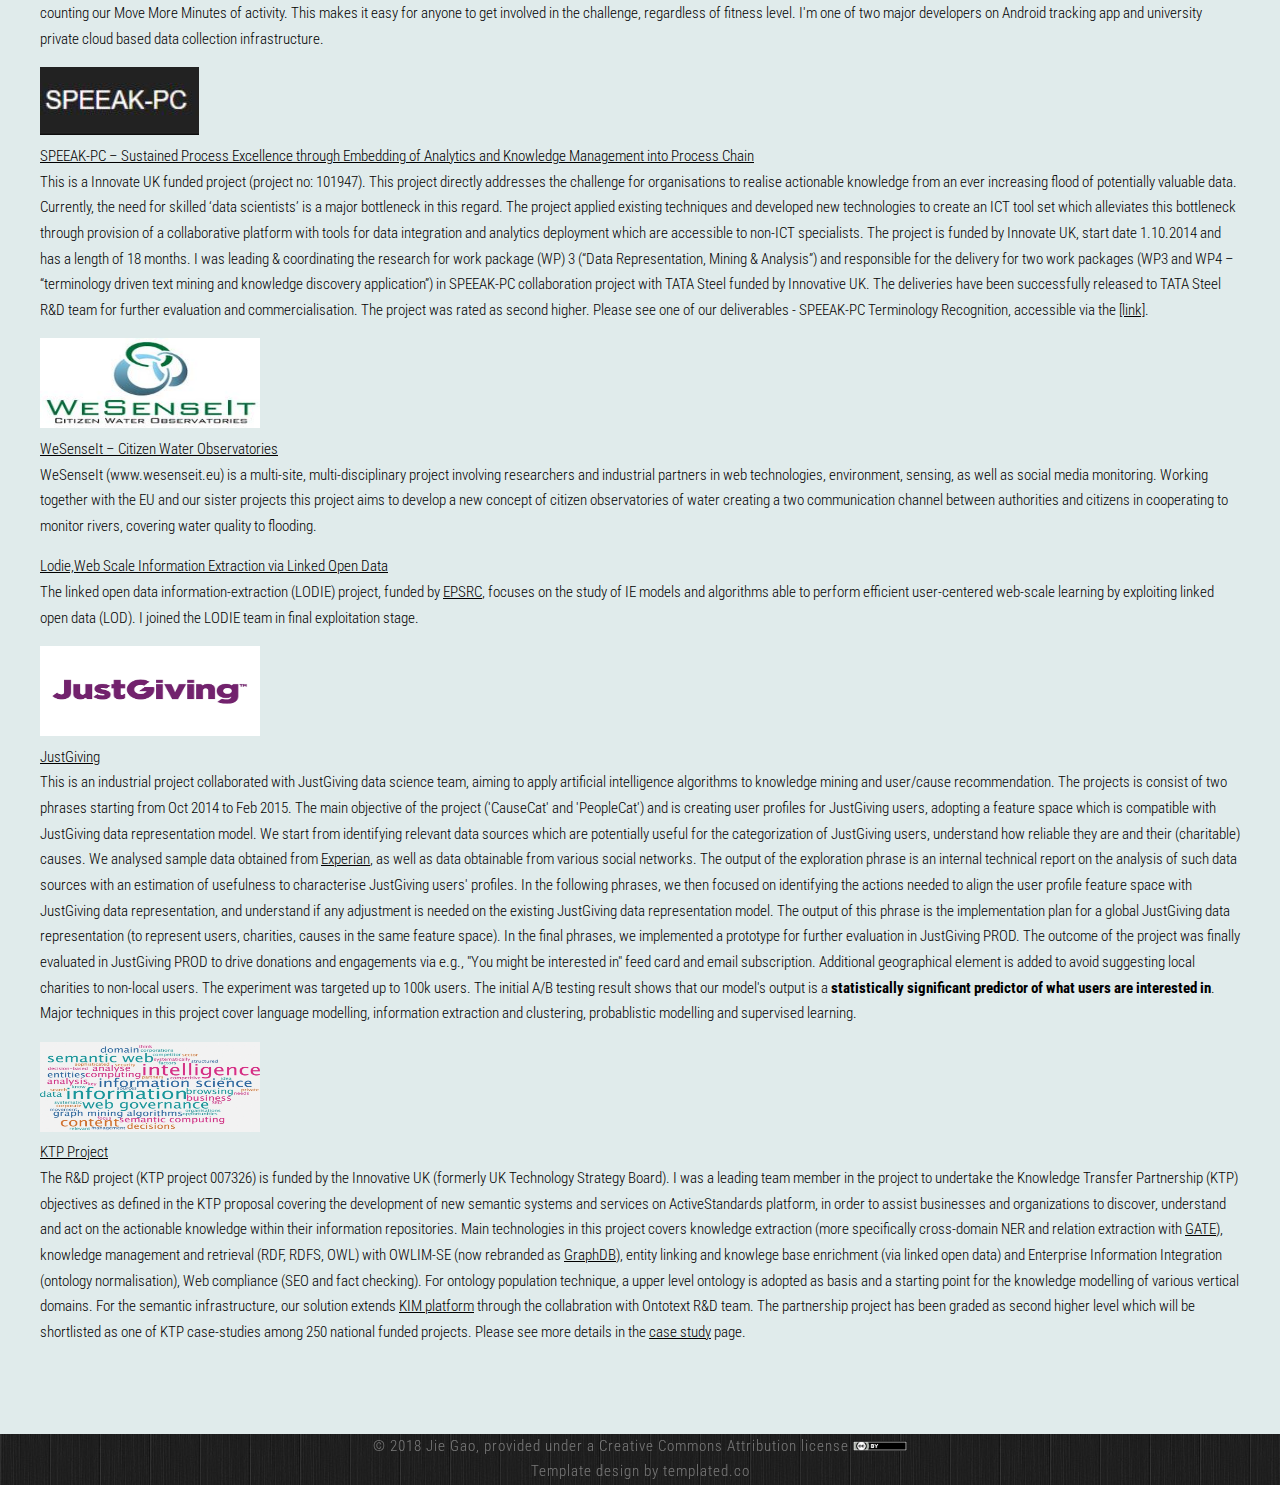
==== commit 13758ed1: "site updates" ====
--- a/projects.html
+++ b/projects.html
@@ -80,16 +80,19 @@
                     <section>
                     <h2>Current Projects: </h2><br>
                         <ul>
-                            <li> <a href="">Social Media Early Rumour Detection and Weak Supervision</a>
-                            </li>
-                            <li>This is an internal research project that work towards early rumour detection. Our Rumour detection task is to identify pieces of information on social media that is need to be verified.
+                            <li> <a href="https://www.researchgate.net/project/Early-Rumour-Detection-on-Social-Media-with-weak-supervision-techniques">Social Media Early Rumour Detection and Weak Supervision</a>
+                            </li>
+                            <li>This is a research project that work towards early rumour detection. Our Rumour detection task is to identify pieces of information on social media that is need to be verified.
                                 Manual annotation of large-scale and noisy social media data for rumors is highly labor-intensive, time-consuming and requires special skills and insight to a specific event.
                                 Existing rumor dataset are in relatively small size and suffer high class imbalance. The challenge of data scarcity slows down the progress of machine learning based rumor detection technique.
                                 This project investigate data augmentation techniques in rumor detection for the purpose of exploiting unlabeled social media data to augment limited labeled rumor data.
                                 We are sharing our augmented data to the community to support further development of machine learning based early rumor detection and study of rumor propagation patterns.
                                 In addition, based on the data augmentation technique, we are also working on a neural approach to the task of rumor detection can benefit from the inclusion of handcrafted features and state-of-the-art sentence embeddings.
-                                We present a novel neural network architecture that based on a combination of Long short-term memory (LSTM) network that are used to encode tweet social context, and a SoA character-based biLM language model to encode short-text tweet.
-                                Our neural approach achieves state-of-the-art performance on a collection of public dataset and further improved marginally with a large augmented rumor dataset. We are now working on publishing our findings along with source code and datsset used in our experiment.
+                                We present a novel neural network architecture that based on a combination of stacked Long short-term memory (LSTM) network and attention mechanisms that are used to encode tweet social context, and a SoA character-based biLM language model to encode short-text tweet.
+                                The main purpose of the research is to research and evaluate SoA multimodal feature representation learning through DNN and attempt to understand how attention mechanism helps to handle noisy context in social media.
+                                We have conducted ablation study to understand relative contribution of each component of our proposed model.
+                                Our neural approach achieves state-of-the-art performance on a collection of public dataset with strict evaluation and further improved marginally with a large augmented rumor dataset.
+                                We are now working on publishing our findings along with source code and dataset used in our experiment.
                             </li>
                         </ul>
                         <ul>
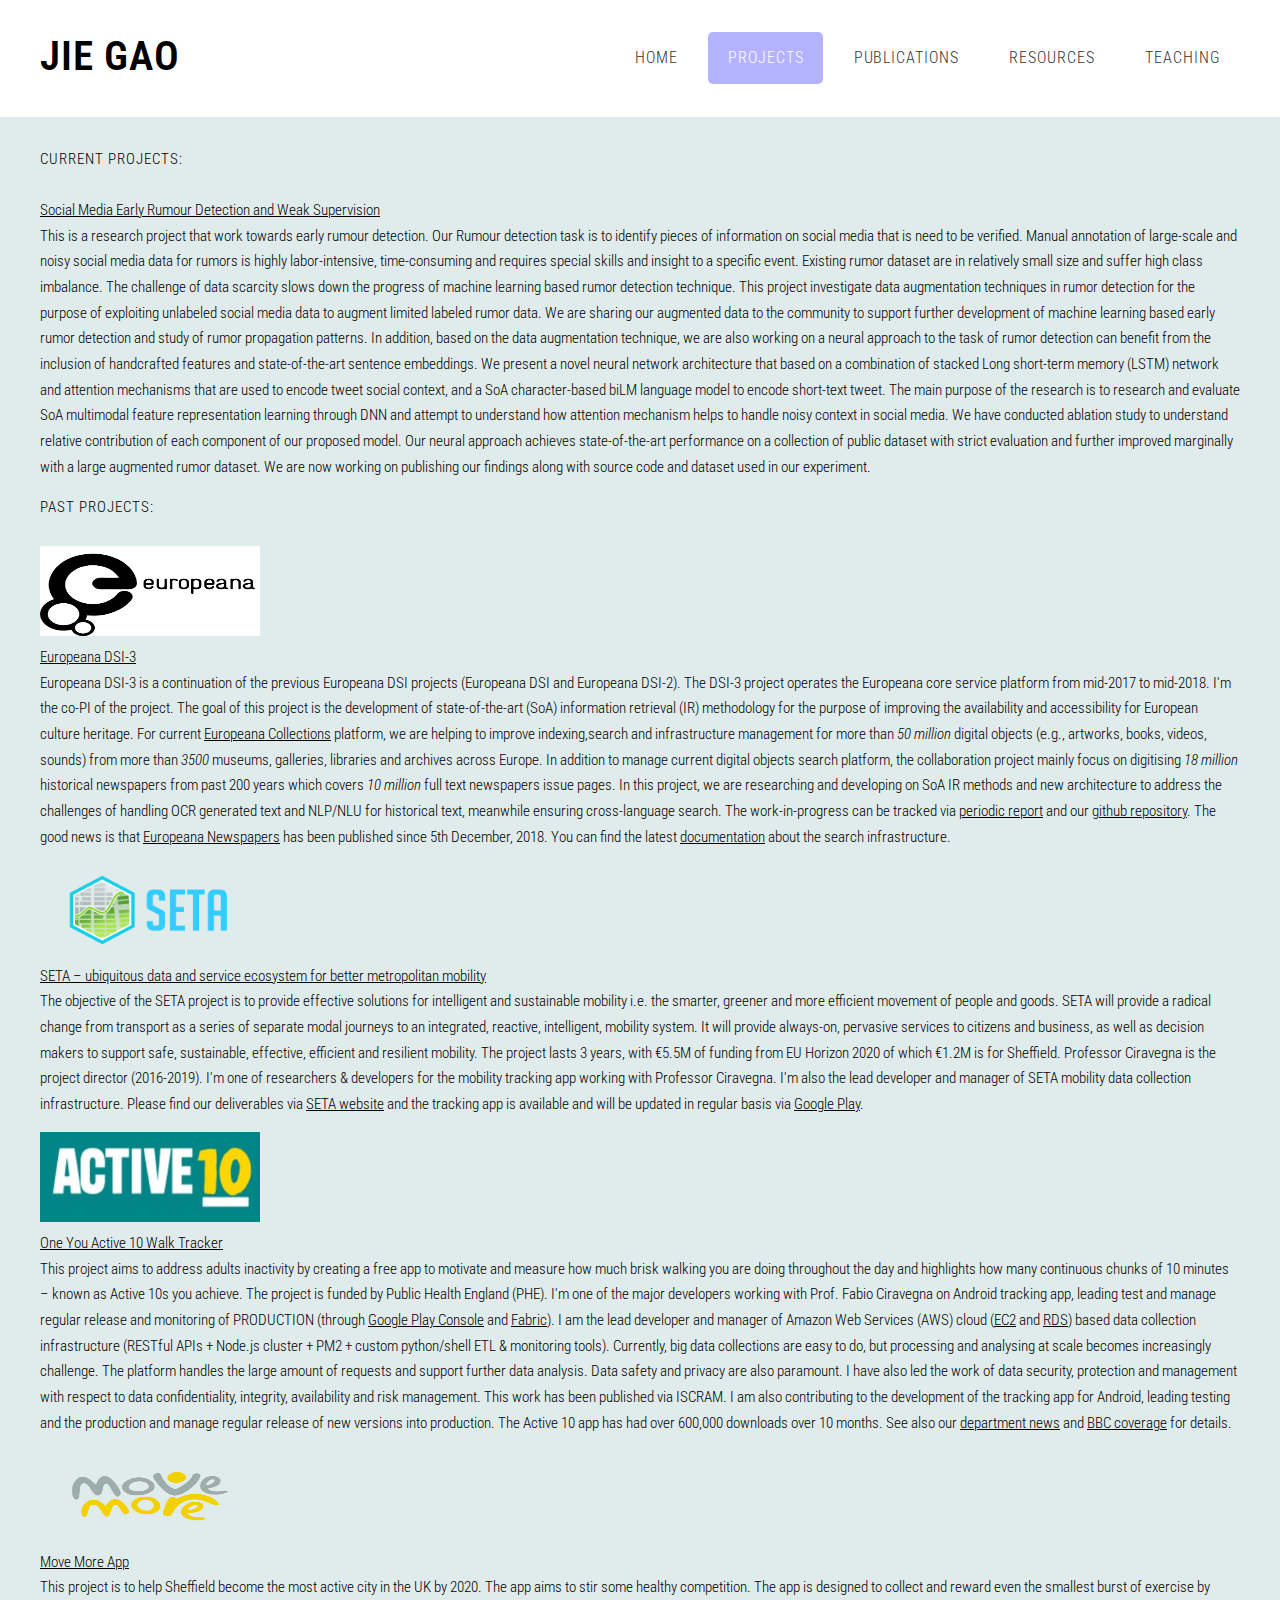
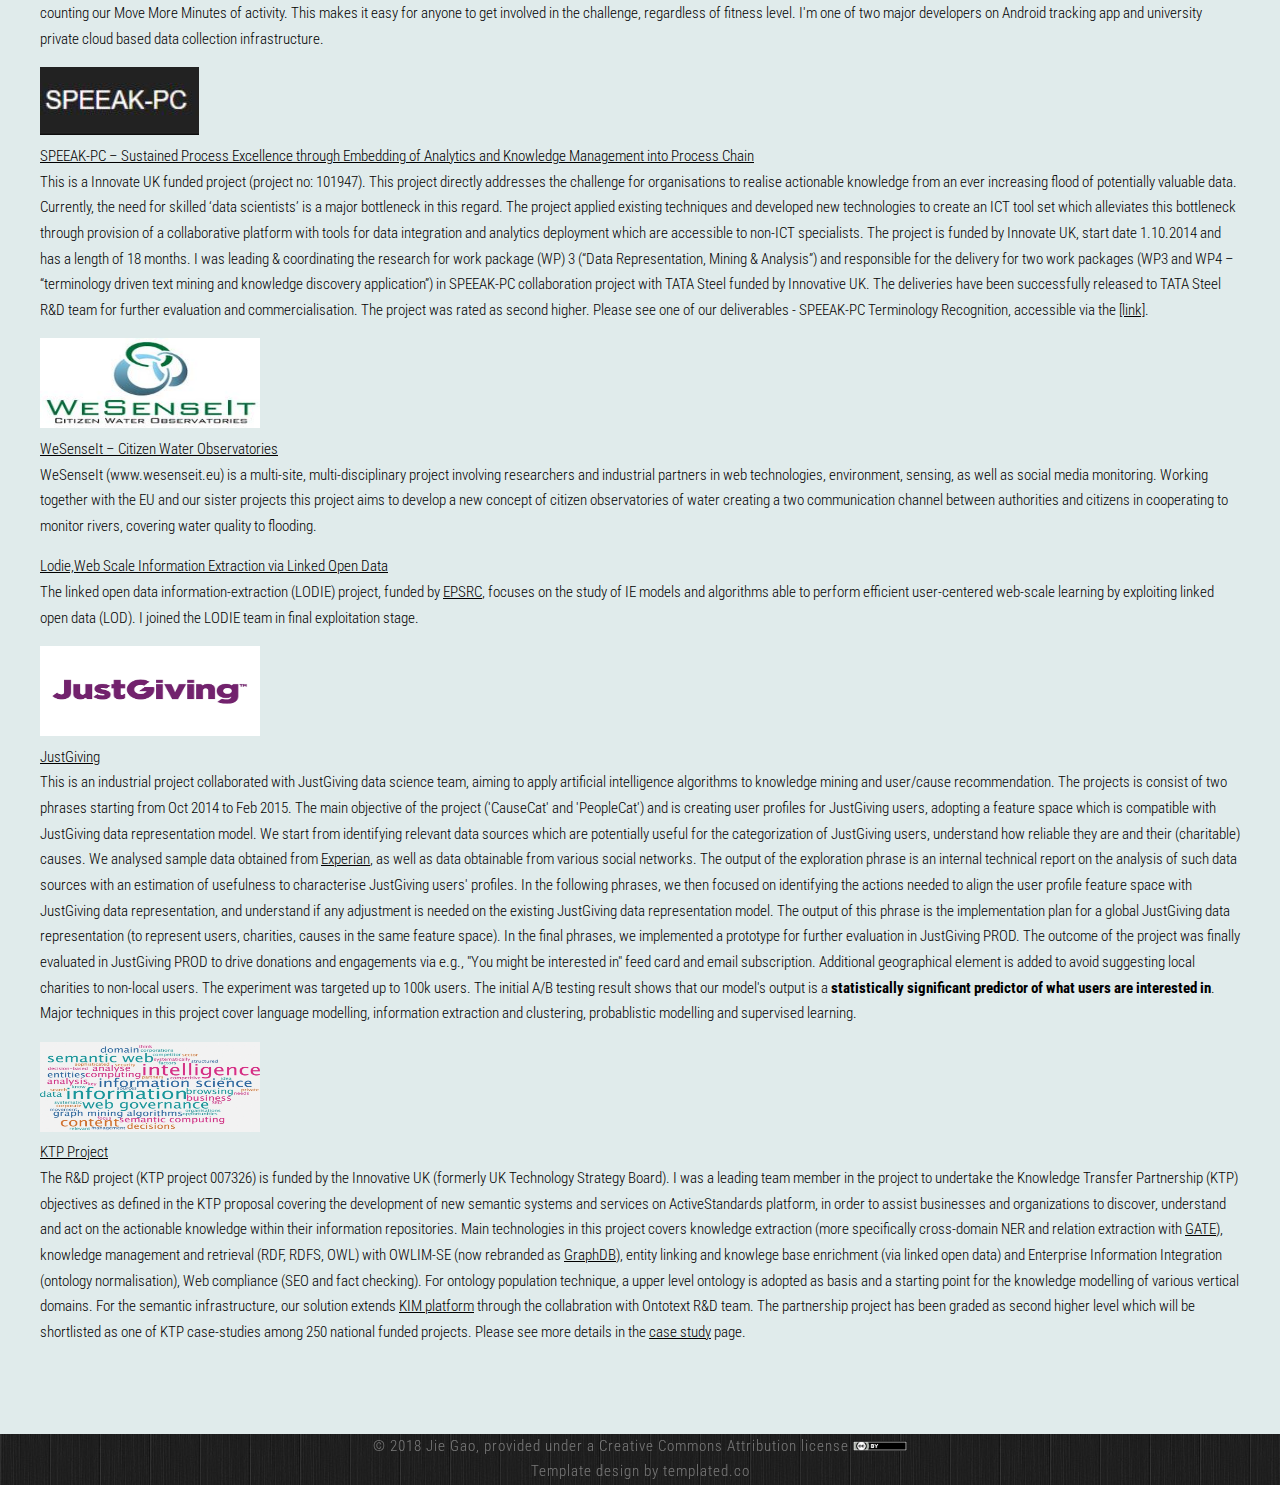
==== commit efb006c6: "site updates" ====
--- a/projects.html
+++ b/projects.html
@@ -80,7 +80,7 @@
                     <section>
                     <h2>Current Projects: </h2><br>
                         <ul>
-                            <li> <a href="https://www.researchgate.net/project/Early-Rumour-Detection-on-Social-Media-with-weak-supervision-techniques">Social Media Early Rumour Detection and Weak Supervision</a>
+                            <li> <a href="https://www.researchgate.net/project/Early-Rumour-Detection-on-Social-Media-with-weak-supervision-techniques" title="Early Rumor Detection research GATE project page">Social Media Early Rumour Detection and Weak Supervision</a>
                             </li>
                             <li>This is a research project that work towards early rumour detection. Our Rumour detection task is to identify pieces of information on social media that is need to be verified.
                                 Manual annotation of large-scale and noisy social media data for rumors is highly labor-intensive, time-consuming and requires special skills and insight to a specific event.
@@ -95,26 +95,6 @@
                                 We are now working on publishing our findings along with source code and dataset used in our experiment.
                             </li>
                         </ul>
-                        <ul>
-                            <li>
-                                <span class="fa featured"><a href="http://setamobility.eu/" title="SETA project website"> <img class="image-project-logo" alt="SETA logo" src="images/SETA-logo.png"  WIDTH="220" HEIGHT="90" /> </a></span>
-                            </li>
-                            <li> <a href="http://setamobility.eu/">SETA – ubiquitous data and service ecosystem for better metropolitan mobility</a>
-                            </li>
-                            <li>The objective of the SETA project is to provide effective solutions for intelligent and sustainable mobility i.e. the smarter, greener and more efficient movement of people and goods. SETA will provide a radical change from transport as a series of separate modal journeys to an integrated, reactive, intelligent, mobility system. It will provide always-on, pervasive services to citizens and business, as well as decision makers to support safe, sustainable, effective, efficient and resilient mobility. The project lasts 3 years, with €5.5M of funding from EU Horizon 2020 of which €1.2M is for Sheffield. Professor Ciravegna is the project director (2016-2019). I'm one of researchers & developers for the mobility tracking app working with Professor Ciravegna. I'm also the lead developer and manager of SETA mobility data collection infrastructure. Please find our deliverables via <a href="http://setamobility.eu/" title="SETA project website">SETA website</a> and the tracking app is available and will be updated in regular basis via <a href="https://play.google.com/store/apps/details?id=oak.shef.ac.uk.abstractcityactivity">Google Play</a>.
-                            </li>
-                        </ul>
-                        <ul>
-                            <li>
-                                <span class="fa featured"><a href="https://www.nhs.uk/oneyou/active10/home" title="Active10 project website"> <img class="image-project-logo" alt="Active10 logo" src="images/active10-logo.JPG"  WIDTH="220" HEIGHT="90" /> </a></span>
-                            </li>
-                            <li> <a href="https://www.nhs.uk/oneyou/active10/home#h4iMbzX9siYHiA5L.97">One You Active 10 Walk Tracker</a>
-                            </li>
-                            <li>This project aims to address adults inactivity by creating a free app to motivate and measure how much brisk walking you are doing throughout the day and highlights how many continuous chunks of 10 minutes – known as Active 10s you achieve.
-                                The project is funded by Public Health England (PHE). I'm one of the major developers working with Prof. Fabio Ciravegna on Android tracking app, leading test and manage regular release and monitoring of PRODUCTION (through <a href="https://play.google.com/apps/publish/" title="Google Play Console link">Google Play Console</a> and <a href="https://get.fabric.io/" title="Fabric - App Development Platform for teams">Fabric</a>). I am the lead developer and manager of Amazon Web Services (AWS) cloud (<a href="aws.amazon.com/ec2‎">EC2</a> and <a href="https://aws.amazon.com/rds/">RDS</a>) based data collection infrastructure (RESTful APIs + Node.js cluster + PM2 + custom python/shell ETL & monitoring tools).  Currently, big data collections are easy to do, but processing and analysing at scale becomes increasingly challenge. The platform handles the large amount of requests and support further data analysis. Data safety and privacy are also paramount. I have also led the work of data security, protection and management with respect to data confidentiality, integrity, availability and risk management. This work has been published via ISCRAM. I am also contributing to the development of the tracking app for Android, leading testing and the production and manage regular release of new versions into production. The Active 10 app has had over 600,000 downloads over 10 months. 
-								See also our <a href="https://www.sheffield.ac.uk/dcs/latest-news/active-10-1.725490">department news</a> and <a href="https://www.sheffield.ac.uk/dcs/latest-news/active10-bbc-1.761055">BBC coverage</a> for details.
-                            </li>
-                        </ul>
                     </section>
                     
                     <section>
@@ -125,8 +105,28 @@
                             </li>
                             <li> <a href="https://pro.europeana.eu/project/europeana-dsi-3">Europeana DSI-3</a>
                             </li>
-                            <li>Europeana DSI-3 is a continuation of the previous Europeana DSI projects (Europeana DSI and Europeana DSI-2). The DSI-3 project operates the Europeana core service platform from mid-2017 to mid-2018. I'm the co-PI of the project. The goal of this project is the development of state-of-the-art (SoA) information retrieval (IR) methodology for the purpose of improving the availability and accessibility for European culture heritage. For current <a href="https://www.europeana.eu/portal/en">Europeana Collections</a> platform, we are helping to improve indexing,search and infrastructure management for more than <i>50 million</i> digital objects (e.g., artworks, books, videos, sounds) from more than <i>3500</i> museums, galleries, libraries and archives across Europe. In addition to manage current digital objects search platform, the collaboration project mainly focus on digitising <i>18 million</i> historical newspapers from past 200 years which covers <i>10 million</i> full text newspapers issue pages. In this project, we are researching and developing on SoA IR methods and new architecture to address the challenges of handling OCR generated text and NLP/NLU for historical text, meanwhile ensuring cross-language search. The work-in-progress can be tracked via <a href="https://pro.europeana.eu/project/europeana-dsi-3">periodic report</a> and our <a href="https://github.com/europeana/search">github repository</a>.
-                                The good news is that <a href="https://www.europeana.eu/portal/en/collections/newspapers">Europeana Newspapers</a> has been published since 5th December, 2018.
+                            <li>Europeana DSI-3 is a continuation of the previous Europeana DSI projects (Europeana DSI and Europeana DSI-2). The DSI-3 project operates the Europeana core service platform from mid-2017 to mid-2018. I'm the co-PI of the project. The goal of this project is the development of state-of-the-art (SoA) information retrieval (IR) methodology for the purpose of improving the availability and accessibility for European culture heritage. For current <a href="https://www.europeana.eu/portal/en" title="Europeana Collections Portal">Europeana Collections</a> platform, we are helping to improve indexing,search and infrastructure management for more than <i>50 million</i> digital objects (e.g., artworks, books, videos, sounds) from more than <i>3500</i> museums, galleries, libraries and archives across Europe. In addition to manage current digital objects search platform, the collaboration project mainly focus on digitising <i>18 million</i> historical newspapers from past 200 years which covers <i>10 million</i> full text newspapers issue pages. In this project, we are researching and developing on SoA IR methods and new architecture to address the challenges of handling OCR generated text and NLP/NLU for historical text, meanwhile ensuring cross-language search. The work-in-progress can be tracked via <a href="https://pro.europeana.eu/project/europeana-dsi-3" title="Europeana DSI-3 periodic report">periodic report</a> and our <a href="https://github.com/europeana/search" title="Europeana search infrastructure github repository">github repository</a>.
+                                The good news is that <a href="https://www.europeana.eu/portal/en/collections/newspapers" title="Europeana Newspapers Portal">Europeana Newspapers</a> has been published since 5th December, 2018. You can find the latest <a href="https://europeana.atlassian.net/wiki/spaces/RD/pages/341082156/Infrastructure" title="search infrastructure documentation">documentation</a> about the search infrastructure.
+                            </li>
+                        </ul>
+                        <ul>
+                            <li>
+                                <span class="fa featured"><a href="http://setamobility.eu/" title="SETA project website"> <img class="image-project-logo" alt="SETA logo" src="images/SETA-logo.png"  WIDTH="220" HEIGHT="90" /> </a></span>
+                            </li>
+                            <li> <a href="http://setamobility.eu/">SETA – ubiquitous data and service ecosystem for better metropolitan mobility</a>
+                            </li>
+                            <li>The objective of the SETA project is to provide effective solutions for intelligent and sustainable mobility i.e. the smarter, greener and more efficient movement of people and goods. SETA will provide a radical change from transport as a series of separate modal journeys to an integrated, reactive, intelligent, mobility system. It will provide always-on, pervasive services to citizens and business, as well as decision makers to support safe, sustainable, effective, efficient and resilient mobility. The project lasts 3 years, with €5.5M of funding from EU Horizon 2020 of which €1.2M is for Sheffield. Professor Ciravegna is the project director (2016-2019). I'm one of researchers & developers for the mobility tracking app working with Professor Ciravegna. I'm also the lead developer and manager of SETA mobility data collection infrastructure. Please find our deliverables via <a href="http://setamobility.eu/" title="SETA project website">SETA website</a> and the tracking app is available and will be updated in regular basis via <a href="https://play.google.com/store/apps/details?id=oak.shef.ac.uk.abstractcityactivity">Google Play</a>.
+                            </li>
+                        </ul>
+                        <ul>
+                            <li>
+                                <span class="fa featured"><a href="https://www.nhs.uk/oneyou/active10/home" title="Active10 project website"> <img class="image-project-logo" alt="Active10 logo" src="images/active10-logo.JPG"  WIDTH="220" HEIGHT="90" /> </a></span>
+                            </li>
+                            <li> <a href="https://www.nhs.uk/oneyou/active10/home#h4iMbzX9siYHiA5L.97" title="One you Active10 home page">One You Active 10 Walk Tracker</a>
+                            </li>
+                            <li>This project aims to address adults inactivity by creating a free app to motivate and measure how much brisk walking you are doing throughout the day and highlights how many continuous chunks of 10 minutes – known as Active 10s you achieve.
+                                The project is funded by Public Health England (PHE). I'm one of the major developers working with Prof. Fabio Ciravegna on Android tracking app, leading test and manage regular release and monitoring of PRODUCTION (through <a href="https://play.google.com/apps/publish/" title="Google Play Console link">Google Play Console</a> and <a href="https://get.fabric.io/" title="Fabric - App Development Platform for teams">Fabric</a>). I am the lead developer and manager of Amazon Web Services (AWS) cloud (<a href="aws.amazon.com/ec2‎">EC2</a> and <a href="https://aws.amazon.com/rds/">RDS</a>) based data collection infrastructure (RESTful APIs + Node.js cluster + PM2 + custom python/shell ETL & monitoring tools).  Currently, big data collections are easy to do, but processing and analysing at scale becomes increasingly challenge. The platform handles the large amount of requests and support further data analysis. Data safety and privacy are also paramount. I have also led the work of data security, protection and management with respect to data confidentiality, integrity, availability and risk management. This work has been published via ISCRAM. I am also contributing to the development of the tracking app for Android, leading testing and the production and manage regular release of new versions into production. The Active 10 app has had over 600,000 downloads over 10 months.
+                                See also our <a href="https://www.sheffield.ac.uk/dcs/latest-news/active-10-1.725490">department news</a> and <a href="https://www.sheffield.ac.uk/dcs/latest-news/active10-bbc-1.761055" title="BBC coverage">BBC coverage</a> for details.
                             </li>
                         </ul>
                         <ul>
@@ -142,11 +142,11 @@
                             <li>
                                 <span class="fa featured"><a href="http://staffwww.dcs.shef.ac.uk/people/F.Ciravegna/Speak-PC/" title="SPEEAK-PC project website"> <img class="image-project-logo" alt="SPEEAK-PC logo" src="images/speeak-pc-log.JPG" /> </a></span>
                             </li>
-                            <li> <a href="http://staffwww.dcs.shef.ac.uk/people/F.Ciravegna/Speak-PC/">SPEEAK-PC – Sustained Process Excellence through Embedding of Analytics and Knowledge Management into Process Chain</a>
+                            <li> <a href="http://staffwww.dcs.shef.ac.uk/people/F.Ciravegna/Speak-PC/" title="SPEEAK-PC project information page">SPEEAK-PC – Sustained Process Excellence through Embedding of Analytics and Knowledge Management into Process Chain</a>
                             </li>
                             <li>This is a Innovate UK funded project (project no: 101947). This project directly addresses the challenge for organisations to realise actionable knowledge from an ever increasing flood of potentially valuable data. Currently, the need for skilled ‘data scientists’ is a major bottleneck in this regard. The project applied existing techniques and developed new technologies to create an ICT tool set which alleviates this bottleneck through provision of a collaborative platform with tools for data integration and analytics deployment which are accessible to non-ICT specialists. The project is funded by Innovate UK, start date 1.10.2014 and has a length of 18 months.
                             I was leading & coordinating the research for work package (WP) 3 (“Data Representation, Mining & Analysis”) and responsible for the delivery for two work packages (WP3 and WP4 – “terminology driven text mining and knowledge discovery application”) in SPEEAK-PC collaboration project with TATA Steel funded by Innovative UK. The deliveries have been successfully released to TATA Steel R&D team for further evaluation and commercialisation. The project was rated as second higher.
-							Please see one of our deliverables -  SPEEAK-PC Terminology Recognition, accessible via the <a href="https://github.com/jerrygaoLondon/SPTR"> [link]</a>.
+							Please see one of our deliverables -  SPEEAK-PC Terminology Recognition, accessible via the <a href="https://github.com/jerrygaoLondon/SPTR" title="SPTR project github repository"> [link]</a>.
                             </li>
                         </ul>
                         <ul>
@@ -162,7 +162,7 @@
 
                             <li> <a href="http://gow.epsrc.ac.uk/NGBOViewGrant.aspx?GrantRef=EP/J019488/1">Lodie,Web Scale Information Extraction via Linked Open Data</a>
                             </li>
-                            <li>The linked open data information-extraction (LODIE) project, funded by <a href="https://www.epsrc.ac.uk/">EPSRC</a>, focuses on the study of IE models and algorithms able to perform efficient user-centered web-scale learning by exploiting linked open data (LOD).
+                            <li>The linked open data information-extraction (LODIE) project, funded by <a href="https://www.epsrc.ac.uk/" title="EPSRC website">EPSRC</a>, focuses on the study of IE models and algorithms able to perform efficient user-centered web-scale learning by exploiting linked open data (LOD).
                                 I joined the LODIE team in final exploitation stage.
                             </li>
                         </ul>
@@ -186,9 +186,9 @@
                             <li> The R&D project (KTP project 007326) is funded by the Innovative UK (formerly UK Technology Strategy Board).
 							I was a leading team member in the project to undertake the Knowledge Transfer Partnership (KTP) objectives as defined in the KTP proposal covering the development of new semantic systems and services on ActiveStandards platform, in order to assist businesses and organizations to discover, understand and act on the actionable knowledge within their information repositories. 
 
-							Main technologies in this project covers knowledge extraction (more specifically cross-domain NER and relation extraction with <a href="https://gate.ac.uk/">GATE</a>), knowledge management and retrieval (RDF, RDFS, OWL) with OWLIM-SE (now rebranded as <a href="http://graphdb.ontotext.com/">GraphDB</a>), entity linking and knowlege base enrichment (via linked open data) and Enterprise Information Integration (ontology normalisation), Web compliance (SEO and fact checking).  For ontology population technique, a upper level ontology is adopted as basis and a starting point for the knowledge modelling of various vertical domains. For the semantic infrastructure, our solution extends <a href="https://ontotext.com/knowledgehub/publications/17141-2/">KIM platform</a> through the collabration with Ontotext R&D team.
-
-								The partnership project has been graded as second higher level which will be shortlisted as one of KTP case-studies among 250 national funded projects. Please see more details in the <a href="https://www.westminster.ac.uk/business/business-improvement/case-studies/applying-web-intelligence-to-improve-corporate-websites">case study</a> page.
+							Main technologies in this project covers knowledge extraction (more specifically cross-domain NER and relation extraction with <a href="https://gate.ac.uk/" title="GATE website">GATE</a>), knowledge management and retrieval (RDF, RDFS, OWL) with OWLIM-SE (now rebranded as <a href="http://graphdb.ontotext.com/" title="GraphDB website">GraphDB</a>), entity linking and knowlege base enrichment (via linked open data) and Enterprise Information Integration (ontology normalisation), Web compliance (SEO and fact checking).  For ontology population technique, a upper level ontology is adopted as basis and a starting point for the knowledge modelling of various vertical domains. For the semantic infrastructure, our solution extends <a href="https://ontotext.com/knowledgehub/publications/17141-2/">KIM platform</a> through the collabration with Ontotext R&D team.
+
+								The partnership project has been graded as second higher level which will be shortlisted as one of KTP case-studies among 250 national funded projects. Please see more details in the <a href="https://www.westminster.ac.uk/business/business-improvement/case-studies/applying-web-intelligence-to-improve-corporate-websites" title="KTP project case study page">case study</a> page.
                             </li>
                         </ul>
 
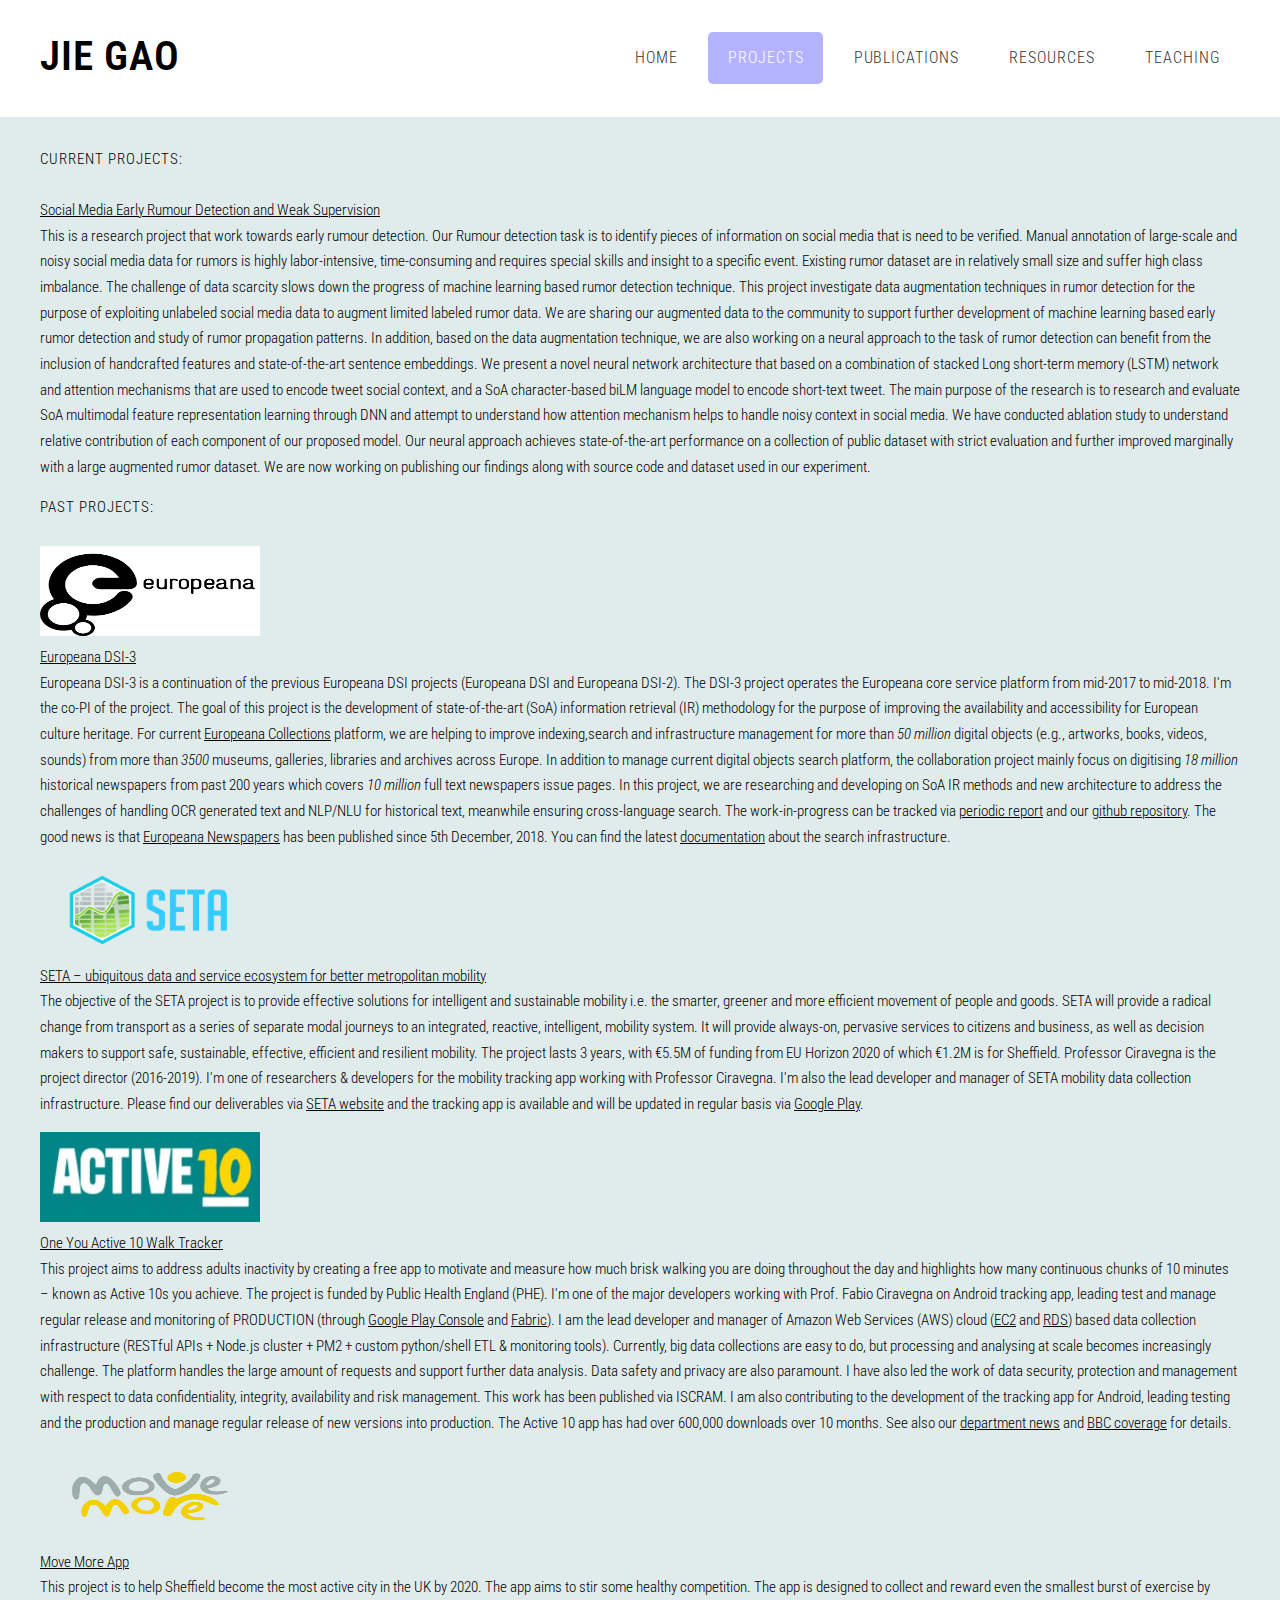
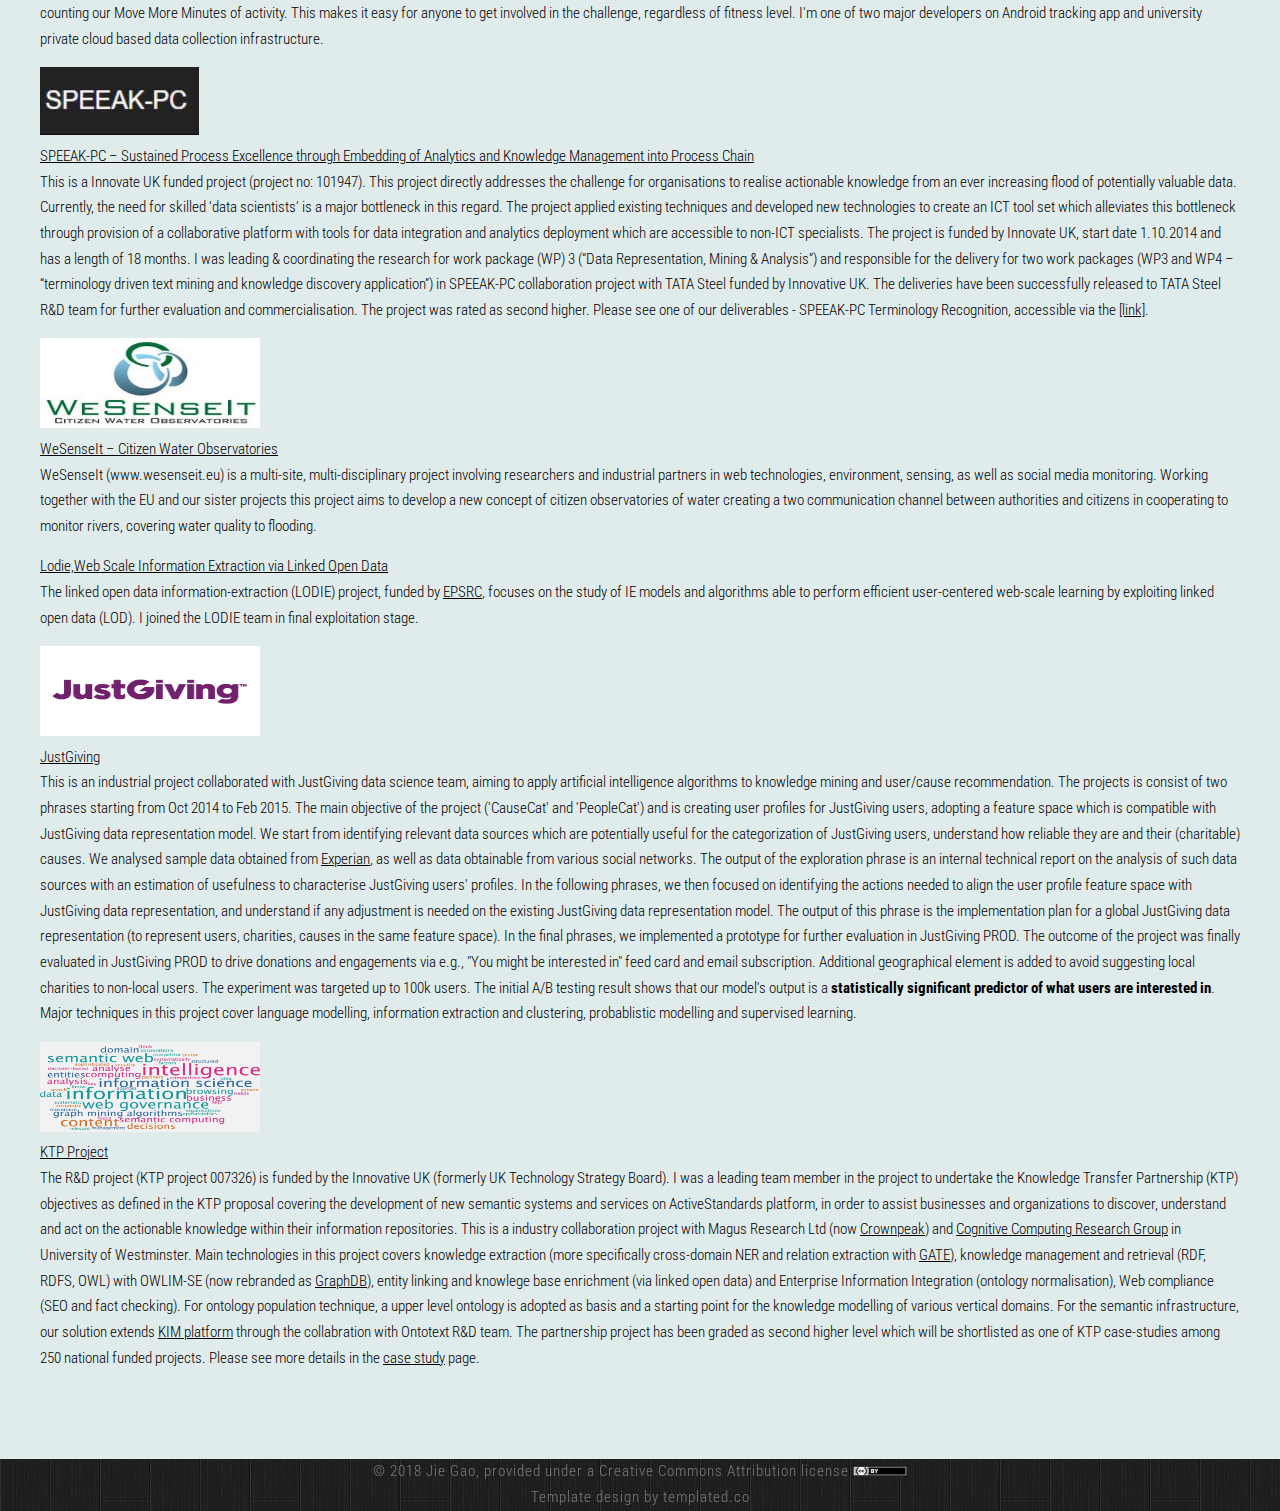
==== commit 94c7b6f0: "site updates" ====
--- a/projects.html
+++ b/projects.html
@@ -1,213 +1,214 @@
-<!DOCTYPE HTML>
-<!--
-	Ex Machina by TEMPLATED
-    templated.co @templatedco
-    Released for free under the Creative Commons Attribution 3.0 license (templated.co/license)
--->
-<html>
-    <head>
-        <title>JIE GAO</title>
-        <meta http-equiv="content-type" content="text/html; charset=utf-8" />
-        <meta name="description" content="Jie Gao's Home Page" />
-        <meta name="keywords" content="Jie Gao, Jerry Gao, Research Assistant, OAK Group, University of Sheffield, WeSenseIt, EPPICS, Active10s" />
-        <link href='https://fonts.googleapis.com/css?family=Roboto+Condensed:700italic,400,300,700' rel='stylesheet' type='text/css'>
-        <!--[if lte IE 8]><script src="js/html5shiv.js"></script><![endif]-->
-        <script src="https://ajax.googleapis.com/ajax/libs/jquery/1.11.0/jquery.min.js"></script>
-        <script src="js/skel.min.js"></script>
-        <script src="js/skel-panels.min.js"></script>
-        <script src="js/init.js"></script>
-        <noscript>
-            <link rel="stylesheet" href="css/skel-noscript.css" />
-            <link rel="stylesheet" href="css/style.css" />
-            <link rel="stylesheet" href="css/style-desktop.css" />
-        </noscript>
-        <link rel="stylesheet" href="css/font-awesome.css" />
-
-        <!--[if lte IE 8]><link rel="stylesheet" href="css/ie/v8.css" /><![endif]-->
-        <!--[if lte IE 9]><link rel="stylesheet" href="css/ie/v9.css" /><![endif]-->
-		<!-- Global site tag (gtag.js) - Google Analytics -->
-		<script async src="https://www.googletagmanager.com/gtag/js?id=UA-10404238-8"></script>
-		<script>
-		  window.dataLayer = window.dataLayer || [];
-		  function gtag(){dataLayer.push(arguments);}
-		  gtag('js', new Date());
-
-		  gtag('config', 'UA-10404238-8');
-		</script>
-
-    </head>
-	<body class="no-sidebar">
-
-	<!-- Header -->
-		<div id="header">
-			<div class="container">
-					
-				<!-- Logo -->
-					<div id="logo">
-						<h1><a href="#">Jie Gao</a></h1>
-					</div>
-				
-				<!-- Nav -->
-					<nav id="nav">
-						<ul>
-							<li><a href="index.html">Home</a></li>
-                            <li class="active"><a href="projects.html">Projects</a></li>
-							<li><a href="publications.html">Publications</a></li>
-                            <li><a href="resource.html">Resources</a></li>
-                            <li><a href="teaching.html">Teaching</a></li>
-						</ul>
-					</nav>
-
-			</div>
-		</div>
-	<!-- Header -->
-		
-	<!-- Banner
-		<div id="banner">
-			<div class="container">
-			</div>
-		</div> -->
-	<!-- /Banner -->
-
-	<!-- Main -->
-		<div id="page">
-				
-			<!-- Main -->
-			<div id="main" class="container">
-            <div class="row">
-					<div class="12u">
-                    
-                    <section>
-                    <h2>Current Projects: </h2><br>
-                        <ul>
-                            <li> <a href="https://www.researchgate.net/project/Early-Rumour-Detection-on-Social-Media-with-weak-supervision-techniques" title="Early Rumor Detection research GATE project page">Social Media Early Rumour Detection and Weak Supervision</a>
-                            </li>
-                            <li>This is a research project that work towards early rumour detection. Our Rumour detection task is to identify pieces of information on social media that is need to be verified.
-                                Manual annotation of large-scale and noisy social media data for rumors is highly labor-intensive, time-consuming and requires special skills and insight to a specific event.
-                                Existing rumor dataset are in relatively small size and suffer high class imbalance. The challenge of data scarcity slows down the progress of machine learning based rumor detection technique.
-                                This project investigate data augmentation techniques in rumor detection for the purpose of exploiting unlabeled social media data to augment limited labeled rumor data.
-                                We are sharing our augmented data to the community to support further development of machine learning based early rumor detection and study of rumor propagation patterns.
-                                In addition, based on the data augmentation technique, we are also working on a neural approach to the task of rumor detection can benefit from the inclusion of handcrafted features and state-of-the-art sentence embeddings.
-                                We present a novel neural network architecture that based on a combination of stacked Long short-term memory (LSTM) network and attention mechanisms that are used to encode tweet social context, and a SoA character-based biLM language model to encode short-text tweet.
-                                The main purpose of the research is to research and evaluate SoA multimodal feature representation learning through DNN and attempt to understand how attention mechanism helps to handle noisy context in social media.
-                                We have conducted ablation study to understand relative contribution of each component of our proposed model.
-                                Our neural approach achieves state-of-the-art performance on a collection of public dataset with strict evaluation and further improved marginally with a large augmented rumor dataset.
-                                We are now working on publishing our findings along with source code and dataset used in our experiment.
-                            </li>
-                        </ul>
-                    </section>
-                    
-                    <section>
-                        <h2>Past Projects:</h2><br>
-                        <ul>
-                            <li>
-                                <span class="fa featured"><a href="https://www.europeana.eu/portal/en" title="Europeana website"> <img class="image-project-logo" alt="Europeana logo" src="images/Europeana-logo.jpg"  WIDTH="220" HEIGHT="90" /> </a></span>
-                            </li>
-                            <li> <a href="https://pro.europeana.eu/project/europeana-dsi-3">Europeana DSI-3</a>
-                            </li>
-                            <li>Europeana DSI-3 is a continuation of the previous Europeana DSI projects (Europeana DSI and Europeana DSI-2). The DSI-3 project operates the Europeana core service platform from mid-2017 to mid-2018. I'm the co-PI of the project. The goal of this project is the development of state-of-the-art (SoA) information retrieval (IR) methodology for the purpose of improving the availability and accessibility for European culture heritage. For current <a href="https://www.europeana.eu/portal/en" title="Europeana Collections Portal">Europeana Collections</a> platform, we are helping to improve indexing,search and infrastructure management for more than <i>50 million</i> digital objects (e.g., artworks, books, videos, sounds) from more than <i>3500</i> museums, galleries, libraries and archives across Europe. In addition to manage current digital objects search platform, the collaboration project mainly focus on digitising <i>18 million</i> historical newspapers from past 200 years which covers <i>10 million</i> full text newspapers issue pages. In this project, we are researching and developing on SoA IR methods and new architecture to address the challenges of handling OCR generated text and NLP/NLU for historical text, meanwhile ensuring cross-language search. The work-in-progress can be tracked via <a href="https://pro.europeana.eu/project/europeana-dsi-3" title="Europeana DSI-3 periodic report">periodic report</a> and our <a href="https://github.com/europeana/search" title="Europeana search infrastructure github repository">github repository</a>.
-                                The good news is that <a href="https://www.europeana.eu/portal/en/collections/newspapers" title="Europeana Newspapers Portal">Europeana Newspapers</a> has been published since 5th December, 2018. You can find the latest <a href="https://europeana.atlassian.net/wiki/spaces/RD/pages/341082156/Infrastructure" title="search infrastructure documentation">documentation</a> about the search infrastructure.
-                            </li>
-                        </ul>
-                        <ul>
-                            <li>
-                                <span class="fa featured"><a href="http://setamobility.eu/" title="SETA project website"> <img class="image-project-logo" alt="SETA logo" src="images/SETA-logo.png"  WIDTH="220" HEIGHT="90" /> </a></span>
-                            </li>
-                            <li> <a href="http://setamobility.eu/">SETA – ubiquitous data and service ecosystem for better metropolitan mobility</a>
-                            </li>
-                            <li>The objective of the SETA project is to provide effective solutions for intelligent and sustainable mobility i.e. the smarter, greener and more efficient movement of people and goods. SETA will provide a radical change from transport as a series of separate modal journeys to an integrated, reactive, intelligent, mobility system. It will provide always-on, pervasive services to citizens and business, as well as decision makers to support safe, sustainable, effective, efficient and resilient mobility. The project lasts 3 years, with €5.5M of funding from EU Horizon 2020 of which €1.2M is for Sheffield. Professor Ciravegna is the project director (2016-2019). I'm one of researchers & developers for the mobility tracking app working with Professor Ciravegna. I'm also the lead developer and manager of SETA mobility data collection infrastructure. Please find our deliverables via <a href="http://setamobility.eu/" title="SETA project website">SETA website</a> and the tracking app is available and will be updated in regular basis via <a href="https://play.google.com/store/apps/details?id=oak.shef.ac.uk.abstractcityactivity">Google Play</a>.
-                            </li>
-                        </ul>
-                        <ul>
-                            <li>
-                                <span class="fa featured"><a href="https://www.nhs.uk/oneyou/active10/home" title="Active10 project website"> <img class="image-project-logo" alt="Active10 logo" src="images/active10-logo.JPG"  WIDTH="220" HEIGHT="90" /> </a></span>
-                            </li>
-                            <li> <a href="https://www.nhs.uk/oneyou/active10/home#h4iMbzX9siYHiA5L.97" title="One you Active10 home page">One You Active 10 Walk Tracker</a>
-                            </li>
-                            <li>This project aims to address adults inactivity by creating a free app to motivate and measure how much brisk walking you are doing throughout the day and highlights how many continuous chunks of 10 minutes – known as Active 10s you achieve.
-                                The project is funded by Public Health England (PHE). I'm one of the major developers working with Prof. Fabio Ciravegna on Android tracking app, leading test and manage regular release and monitoring of PRODUCTION (through <a href="https://play.google.com/apps/publish/" title="Google Play Console link">Google Play Console</a> and <a href="https://get.fabric.io/" title="Fabric - App Development Platform for teams">Fabric</a>). I am the lead developer and manager of Amazon Web Services (AWS) cloud (<a href="aws.amazon.com/ec2‎">EC2</a> and <a href="https://aws.amazon.com/rds/">RDS</a>) based data collection infrastructure (RESTful APIs + Node.js cluster + PM2 + custom python/shell ETL & monitoring tools).  Currently, big data collections are easy to do, but processing and analysing at scale becomes increasingly challenge. The platform handles the large amount of requests and support further data analysis. Data safety and privacy are also paramount. I have also led the work of data security, protection and management with respect to data confidentiality, integrity, availability and risk management. This work has been published via ISCRAM. I am also contributing to the development of the tracking app for Android, leading testing and the production and manage regular release of new versions into production. The Active 10 app has had over 600,000 downloads over 10 months.
-                                See also our <a href="https://www.sheffield.ac.uk/dcs/latest-news/active-10-1.725490">department news</a> and <a href="https://www.sheffield.ac.uk/dcs/latest-news/active10-bbc-1.761055" title="BBC coverage">BBC coverage</a> for details.
-                            </li>
-                        </ul>
-                        <ul>
-                            <li>
-                                <span class="fa featured"><a href="https://www.movemoresheffield.com/app" title="MoveMore App project website"> <img class="image-project-logo" alt="MoveMore app logo" src="images/move_more_logo.png"  WIDTH="220" HEIGHT="90" /> </a></span>
-                            </li>
-                            <li> <a href="https://www.movemoresheffield.com/app">Move More App</a>
-                            </li>
-                            <li>This project is to help Sheffield become the most active city in the UK by 2020. The app aims to stir some healthy competition. The app is designed to collect and reward even the smallest burst of exercise by counting our Move More Minutes of activity. This makes it easy for anyone to get involved in the challenge, regardless of fitness level. I'm one of two major developers on Android tracking app and university private cloud based data collection infrastructure.
-                            </li>
-                        </ul>
-                        <ul>
-                            <li>
-                                <span class="fa featured"><a href="http://staffwww.dcs.shef.ac.uk/people/F.Ciravegna/Speak-PC/" title="SPEEAK-PC project website"> <img class="image-project-logo" alt="SPEEAK-PC logo" src="images/speeak-pc-log.JPG" /> </a></span>
-                            </li>
-                            <li> <a href="http://staffwww.dcs.shef.ac.uk/people/F.Ciravegna/Speak-PC/" title="SPEEAK-PC project information page">SPEEAK-PC – Sustained Process Excellence through Embedding of Analytics and Knowledge Management into Process Chain</a>
-                            </li>
-                            <li>This is a Innovate UK funded project (project no: 101947). This project directly addresses the challenge for organisations to realise actionable knowledge from an ever increasing flood of potentially valuable data. Currently, the need for skilled ‘data scientists’ is a major bottleneck in this regard. The project applied existing techniques and developed new technologies to create an ICT tool set which alleviates this bottleneck through provision of a collaborative platform with tools for data integration and analytics deployment which are accessible to non-ICT specialists. The project is funded by Innovate UK, start date 1.10.2014 and has a length of 18 months.
-                            I was leading & coordinating the research for work package (WP) 3 (“Data Representation, Mining & Analysis”) and responsible for the delivery for two work packages (WP3 and WP4 – “terminology driven text mining and knowledge discovery application”) in SPEEAK-PC collaboration project with TATA Steel funded by Innovative UK. The deliveries have been successfully released to TATA Steel R&D team for further evaluation and commercialisation. The project was rated as second higher.
-							Please see one of our deliverables -  SPEEAK-PC Terminology Recognition, accessible via the <a href="https://github.com/jerrygaoLondon/SPTR" title="SPTR project github repository"> [link]</a>.
-                            </li>
-                        </ul>
-                        <ul>
-                            <li>
-                                <span class="fa featured"><a href="http://www.wesenseit.com/" title="WeSenseIt project website"> <img class="image-project-logo" alt="wesenseit logo" src="images/wesenseit-logo-small.jpg" WIDTH="220" HEIGHT="90" /> </a></span>
-                            </li>
-                            <li> <a href="http://www.wesenseit.com/">WeSenseIt – Citizen Water Observatories</a>
-                            </li>
-                            <li>WeSenseIt (www.wesenseit.eu) is a multi-site, multi-disciplinary project involving researchers and industrial partners in web technologies, environment, sensing, as well as social media monitoring. Working together with the EU and our sister projects this project aims to develop a new concept of citizen observatories of water creating a two communication channel between authorities and citizens in cooperating to monitor rivers, covering water quality to flooding.
-                            </li>
-                        </ul>
-                        <ul>
-
-                            <li> <a href="http://gow.epsrc.ac.uk/NGBOViewGrant.aspx?GrantRef=EP/J019488/1">Lodie,Web Scale Information Extraction via Linked Open Data</a>
-                            </li>
-                            <li>The linked open data information-extraction (LODIE) project, funded by <a href="https://www.epsrc.ac.uk/" title="EPSRC website">EPSRC</a>, focuses on the study of IE models and algorithms able to perform efficient user-centered web-scale learning by exploiting linked open data (LOD).
-                                I joined the LODIE team in final exploitation stage.
-                            </li>
-                        </ul>
-                        <ul>
-                            <li>
-                                <span class="fa featured"><a href="https://www.justgiving.com" title="JustGiving project website"> <img class="image-project-logo" alt="JustGiving logo" src="images/justgiving-logo_0.png" WIDTH="220" HEIGHT="90" /> </a></span>
-                            </li>
-                            <li> <a href="https://www.justgiving.com">JustGiving</a>
-                            </li>
-                            <li> This is an industrial project collaborated with JustGiving data science team, aiming to apply artificial intelligence algorithms to knowledge mining and user/cause recommendation. The projects is consist of two phrases starting from Oct 2014 to Feb 2015. The main objective of the project ('CauseCat' and 'PeopleCat') and is creating user profiles for JustGiving users, adopting a feature space which is compatible with JustGiving data representation model. We start from identifying relevant data sources which are potentially useful for the categorization of JustGiving users, understand how reliable they are and their (charitable) causes. We analysed sample data obtained from <a href="http://www.experian.co.uk">Experian</a>, as well as data obtainable from various social networks. The output of the exploration phrase is an internal technical report on the analysis of such data sources with an estimation of usefulness to characterise JustGiving users' profiles. In the following phrases, we then focused on identifying the actions needed to align the user profile feature space with JustGiving data representation, and understand if any adjustment is needed on the existing JustGiving data representation model. The output of this phrase is the implementation plan for a global JustGiving data representation (to represent users, charities, causes in the same feature space). In the final phrases, we implemented a prototype for further evaluation in JustGiving PROD. The outcome of the project was finally evaluated in JustGiving PROD to drive donations and engagements via e.g., "You might be interested in" feed card and email subscription. Additional geographical element is added to avoid suggesting local charities to non-local users. The experiment was targeted up to 100k users. The initial A/B testing result shows that our model's output is a <b>statistically significant predictor of what users are interested in</b>. Major techniques in this project cover language modelling, information extraction and clustering, probablistic modelling and supervised learning.
-                            </li>
-                        </ul>
-                        <ul>
-                            <li>
-                                <span class="fa featured">
-                                    <a href="https://www.westminster.ac.uk/business/business-improvement/case-studies/applying-web-intelligence-to-improve-corporate-websites" title="KTP project case study website">
-                                        <img class="image-project-logo" alt="KTP case study logo" src="images/ktp_project.jpg" WIDTH="220" HEIGHT="90" /> </a></span>
-                            </li>
-                            <li> <a href="https://www.westminster.ac.uk/business/business-improvement/case-studies/applying-web-intelligence-to-improve-corporate-websites">KTP Project</a>
-                            </li>
-                            <li> The R&D project (KTP project 007326) is funded by the Innovative UK (formerly UK Technology Strategy Board).
-							I was a leading team member in the project to undertake the Knowledge Transfer Partnership (KTP) objectives as defined in the KTP proposal covering the development of new semantic systems and services on ActiveStandards platform, in order to assist businesses and organizations to discover, understand and act on the actionable knowledge within their information repositories. 
-
-							Main technologies in this project covers knowledge extraction (more specifically cross-domain NER and relation extraction with <a href="https://gate.ac.uk/" title="GATE website">GATE</a>), knowledge management and retrieval (RDF, RDFS, OWL) with OWLIM-SE (now rebranded as <a href="http://graphdb.ontotext.com/" title="GraphDB website">GraphDB</a>), entity linking and knowlege base enrichment (via linked open data) and Enterprise Information Integration (ontology normalisation), Web compliance (SEO and fact checking).  For ontology population technique, a upper level ontology is adopted as basis and a starting point for the knowledge modelling of various vertical domains. For the semantic infrastructure, our solution extends <a href="https://ontotext.com/knowledgehub/publications/17141-2/">KIM platform</a> through the collabration with Ontotext R&D team.
-
-								The partnership project has been graded as second higher level which will be shortlisted as one of KTP case-studies among 250 national funded projects. Please see more details in the <a href="https://www.westminster.ac.uk/business/business-improvement/case-studies/applying-web-intelligence-to-improve-corporate-websites" title="KTP project case study page">case study</a> page.
-                            </li>
-                        </ul>
-
-                    </section>
-
-                        </div>
-					</div>
-                    </div>
-			</div>
-			<!-- Main -->
-
-		</div>
-	<!-- /Main -->
-
-
-	<!-- Copyright -->
-    <div id="copyright" class="container">&copy; 2018 Jie Gao, provided under a Creative Commons Attribution license <a href="http://creativecommons.org/licenses/by/3.0/"><img src="images/cc-by.png" height="10" alt="Creative Commons Attribution license"/></a> <br />
-        Template design by <a href="http://templated.co">templated.co</a> </div>
-
-
-	</body>
-</html>
+<!DOCTYPE HTML>
+<!--
+	Ex Machina by TEMPLATED
+    templated.co @templatedco
+    Released for free under the Creative Commons Attribution 3.0 license (templated.co/license)
+-->
+<html>
+    <head>
+        <title>JIE GAO</title>
+        <meta http-equiv="content-type" content="text/html; charset=utf-8" />
+        <meta name="description" content="Jie Gao's Home Page" />
+        <meta name="keywords" content="Jie Gao, Jerry Gao, Research Assistant, OAK Group, University of Sheffield, WeSenseIt, EPPICS, Active10s" />
+        <link href='https://fonts.googleapis.com/css?family=Roboto+Condensed:700italic,400,300,700' rel='stylesheet' type='text/css'>
+        <!--[if lte IE 8]><script src="js/html5shiv.js"></script><![endif]-->
+        <script src="https://ajax.googleapis.com/ajax/libs/jquery/1.11.0/jquery.min.js"></script>
+        <script src="js/skel.min.js"></script>
+        <script src="js/skel-panels.min.js"></script>
+        <script src="js/init.js"></script>
+        <noscript>
+            <link rel="stylesheet" href="css/skel-noscript.css" />
+            <link rel="stylesheet" href="css/style.css" />
+            <link rel="stylesheet" href="css/style-desktop.css" />
+        </noscript>
+        <link rel="stylesheet" href="css/font-awesome.css" />
+
+        <!--[if lte IE 8]><link rel="stylesheet" href="css/ie/v8.css" /><![endif]-->
+        <!--[if lte IE 9]><link rel="stylesheet" href="css/ie/v9.css" /><![endif]-->
+		<!-- Global site tag (gtag.js) - Google Analytics -->
+		<script async src="https://www.googletagmanager.com/gtag/js?id=UA-10404238-8"></script>
+		<script>
+		  window.dataLayer = window.dataLayer || [];
+		  function gtag(){dataLayer.push(arguments);}
+		  gtag('js', new Date());
+
+		  gtag('config', 'UA-10404238-8');
+		</script>
+
+    </head>
+	<body class="no-sidebar">
+
+	<!-- Header -->
+		<div id="header">
+			<div class="container">
+					
+				<!-- Logo -->
+					<div id="logo">
+						<h1><a href="#">Jie Gao</a></h1>
+					</div>
+				
+				<!-- Nav -->
+					<nav id="nav">
+						<ul>
+							<li><a href="index.html">Home</a></li>
+                            <li class="active"><a href="projects.html">Projects</a></li>
+							<li><a href="publications.html">Publications</a></li>
+                            <li><a href="resource.html">Resources</a></li>
+                            <li><a href="teaching.html">Teaching</a></li>
+						</ul>
+					</nav>
+
+			</div>
+		</div>
+	<!-- Header -->
+		
+	<!-- Banner
+		<div id="banner">
+			<div class="container">
+			</div>
+		</div> -->
+	<!-- /Banner -->
+
+	<!-- Main -->
+		<div id="page">
+				
+			<!-- Main -->
+			<div id="main" class="container">
+            <div class="row">
+					<div class="12u">
+                    
+                    <section>
+                    <h2>Current Projects: </h2><br>
+                        <ul>
+                            <li> <a href="https://www.researchgate.net/project/Early-Rumour-Detection-on-Social-Media-with-weak-supervision-techniques" title="Early Rumor Detection research GATE project page">Social Media Early Rumour Detection and Weak Supervision</a>
+                            </li>
+                            <li>This is a research project that work towards early rumour detection. Our Rumour detection task is to identify pieces of information on social media that is need to be verified.
+                                Manual annotation of large-scale and noisy social media data for rumors is highly labor-intensive, time-consuming and requires special skills and insight to a specific event.
+                                Existing rumor dataset are in relatively small size and suffer high class imbalance. The challenge of data scarcity slows down the progress of machine learning based rumor detection technique.
+                                This project investigate data augmentation techniques in rumor detection for the purpose of exploiting unlabeled social media data to augment limited labeled rumor data.
+                                We are sharing our augmented data to the community to support further development of machine learning based early rumor detection and study of rumor propagation patterns.
+                                In addition, based on the data augmentation technique, we are also working on a neural approach to the task of rumor detection can benefit from the inclusion of handcrafted features and state-of-the-art sentence embeddings.
+                                We present a novel neural network architecture that based on a combination of stacked Long short-term memory (LSTM) network and attention mechanisms that are used to encode tweet social context, and a SoA character-based biLM language model to encode short-text tweet.
+                                The main purpose of the research is to research and evaluate SoA multimodal feature representation learning through DNN and attempt to understand how attention mechanism helps to handle noisy context in social media.
+                                We have conducted ablation study to understand relative contribution of each component of our proposed model.
+                                Our neural approach achieves state-of-the-art performance on a collection of public dataset with strict evaluation and further improved marginally with a large augmented rumor dataset.
+                                We are now working on publishing our findings along with source code and dataset used in our experiment.
+                            </li>
+                        </ul>
+                    </section>
+                    
+                    <section>
+                        <h2>Past Projects:</h2><br>
+                        <ul>
+                            <li>
+                                <span class="fa featured"><a href="https://www.europeana.eu/portal/en" title="Europeana website"> <img class="image-project-logo" alt="Europeana logo" src="images/Europeana-logo.jpg"  WIDTH="220" HEIGHT="90" /> </a></span>
+                            </li>
+                            <li> <a href="https://pro.europeana.eu/project/europeana-dsi-3">Europeana DSI-3</a>
+                            </li>
+                            <li>Europeana DSI-3 is a continuation of the previous Europeana DSI projects (Europeana DSI and Europeana DSI-2). The DSI-3 project operates the Europeana core service platform from mid-2017 to mid-2018. I'm the co-PI of the project. The goal of this project is the development of state-of-the-art (SoA) information retrieval (IR) methodology for the purpose of improving the availability and accessibility for European culture heritage. For current <a href="https://www.europeana.eu/portal/en" title="Europeana Collections Portal">Europeana Collections</a> platform, we are helping to improve indexing,search and infrastructure management for more than <i>50 million</i> digital objects (e.g., artworks, books, videos, sounds) from more than <i>3500</i> museums, galleries, libraries and archives across Europe. In addition to manage current digital objects search platform, the collaboration project mainly focus on digitising <i>18 million</i> historical newspapers from past 200 years which covers <i>10 million</i> full text newspapers issue pages. In this project, we are researching and developing on SoA IR methods and new architecture to address the challenges of handling OCR generated text and NLP/NLU for historical text, meanwhile ensuring cross-language search. The work-in-progress can be tracked via <a href="https://pro.europeana.eu/project/europeana-dsi-3" title="Europeana DSI-3 periodic report">periodic report</a> and our <a href="https://github.com/europeana/search" title="Europeana search infrastructure github repository">github repository</a>.
+                                The good news is that <a href="https://www.europeana.eu/portal/en/collections/newspapers" title="Europeana Newspapers Portal">Europeana Newspapers</a> has been published since 5th December, 2018. You can find the latest <a href="https://europeana.atlassian.net/wiki/spaces/RD/pages/341082156/Infrastructure" title="search infrastructure documentation">documentation</a> about the search infrastructure.
+                            </li>
+                        </ul>
+                        <ul>
+                            <li>
+                                <span class="fa featured"><a href="http://setamobility.eu/" title="SETA project website"> <img class="image-project-logo" alt="SETA logo" src="images/SETA-logo.png"  WIDTH="220" HEIGHT="90" /> </a></span>
+                            </li>
+                            <li> <a href="http://setamobility.eu/">SETA – ubiquitous data and service ecosystem for better metropolitan mobility</a>
+                            </li>
+                            <li>The objective of the SETA project is to provide effective solutions for intelligent and sustainable mobility i.e. the smarter, greener and more efficient movement of people and goods. SETA will provide a radical change from transport as a series of separate modal journeys to an integrated, reactive, intelligent, mobility system. It will provide always-on, pervasive services to citizens and business, as well as decision makers to support safe, sustainable, effective, efficient and resilient mobility. The project lasts 3 years, with €5.5M of funding from EU Horizon 2020 of which €1.2M is for Sheffield. Professor Ciravegna is the project director (2016-2019). I'm one of researchers & developers for the mobility tracking app working with Professor Ciravegna. I'm also the lead developer and manager of SETA mobility data collection infrastructure. Please find our deliverables via <a href="http://setamobility.eu/" title="SETA project website">SETA website</a> and the tracking app is available and will be updated in regular basis via <a href="https://play.google.com/store/apps/details?id=oak.shef.ac.uk.abstractcityactivity">Google Play</a>.
+                            </li>
+                        </ul>
+                        <ul>
+                            <li>
+                                <span class="fa featured"><a href="https://www.nhs.uk/oneyou/active10/home" title="Active10 project website"> <img class="image-project-logo" alt="Active10 logo" src="images/active10-logo.JPG"  WIDTH="220" HEIGHT="90" /> </a></span>
+                            </li>
+                            <li> <a href="https://www.nhs.uk/oneyou/active10/home#h4iMbzX9siYHiA5L.97" title="One you Active10 home page">One You Active 10 Walk Tracker</a>
+                            </li>
+                            <li>This project aims to address adults inactivity by creating a free app to motivate and measure how much brisk walking you are doing throughout the day and highlights how many continuous chunks of 10 minutes – known as Active 10s you achieve.
+                                The project is funded by Public Health England (PHE). I'm one of the major developers working with Prof. Fabio Ciravegna on Android tracking app, leading test and manage regular release and monitoring of PRODUCTION (through <a href="https://play.google.com/apps/publish/" title="Google Play Console link">Google Play Console</a> and <a href="https://get.fabric.io/" title="Fabric - App Development Platform for teams">Fabric</a>). I am the lead developer and manager of Amazon Web Services (AWS) cloud (<a href="aws.amazon.com/ec2‎">EC2</a> and <a href="https://aws.amazon.com/rds/">RDS</a>) based data collection infrastructure (RESTful APIs + Node.js cluster + PM2 + custom python/shell ETL & monitoring tools).  Currently, big data collections are easy to do, but processing and analysing at scale becomes increasingly challenge. The platform handles the large amount of requests and support further data analysis. Data safety and privacy are also paramount. I have also led the work of data security, protection and management with respect to data confidentiality, integrity, availability and risk management. This work has been published via ISCRAM. I am also contributing to the development of the tracking app for Android, leading testing and the production and manage regular release of new versions into production. The Active 10 app has had over 600,000 downloads over 10 months.
+                                See also our <a href="https://www.sheffield.ac.uk/dcs/news/active-10-app-developed-researchers-department-public-health-england-featured-bbc1">department news</a> and <a href="https://www.bbc.co.uk/sport/get-inspired/41024987" title="BBC coverage">BBC coverage</a> for details.
+                            </li>
+                        </ul>
+                        <ul>
+                            <li>
+                                <span class="fa featured"><a href="https://www.movemoresheffield.com/app" title="MoveMore App project website"> <img class="image-project-logo" alt="MoveMore app logo" src="images/move_more_logo.png"  WIDTH="220" HEIGHT="90" /> </a></span>
+                            </li>
+                            <li> <a href="https://www.movemoresheffield.com/app">Move More App</a>
+                            </li>
+                            <li>This project is to help Sheffield become the most active city in the UK by 2020. The app aims to stir some healthy competition. The app is designed to collect and reward even the smallest burst of exercise by counting our Move More Minutes of activity. This makes it easy for anyone to get involved in the challenge, regardless of fitness level. I'm one of two major developers on Android tracking app and university private cloud based data collection infrastructure.
+                            </li>
+                        </ul>
+                        <ul>
+                            <li>
+                                <span class="fa featured"><a href="http://staffwww.dcs.shef.ac.uk/people/F.Ciravegna/Speak-PC/" title="SPEEAK-PC project website"> <img class="image-project-logo" alt="SPEEAK-PC logo" src="images/speeak-pc-log.JPG" /> </a></span>
+                            </li>
+                            <li> <a href="http://staffwww.dcs.shef.ac.uk/people/F.Ciravegna/Speak-PC/" title="SPEEAK-PC project information page">SPEEAK-PC – Sustained Process Excellence through Embedding of Analytics and Knowledge Management into Process Chain</a>
+                            </li>
+                            <li>This is a Innovate UK funded project (project no: 101947). This project directly addresses the challenge for organisations to realise actionable knowledge from an ever increasing flood of potentially valuable data. Currently, the need for skilled ‘data scientists’ is a major bottleneck in this regard. The project applied existing techniques and developed new technologies to create an ICT tool set which alleviates this bottleneck through provision of a collaborative platform with tools for data integration and analytics deployment which are accessible to non-ICT specialists. The project is funded by Innovate UK, start date 1.10.2014 and has a length of 18 months.
+                            I was leading & coordinating the research for work package (WP) 3 (“Data Representation, Mining & Analysis”) and responsible for the delivery for two work packages (WP3 and WP4 – “terminology driven text mining and knowledge discovery application”) in SPEEAK-PC collaboration project with TATA Steel funded by Innovative UK. The deliveries have been successfully released to TATA Steel R&D team for further evaluation and commercialisation. The project was rated as second higher.
+							Please see one of our deliverables -  SPEEAK-PC Terminology Recognition, accessible via the <a href="https://github.com/jerrygaoLondon/SPTR" title="SPTR project github repository"> [link]</a>.
+                            </li>
+                        </ul>
+                        <ul>
+                            <li>
+                                <span class="fa featured"><a href="http://www.wesenseit.com/" title="WeSenseIt project website"> <img class="image-project-logo" alt="wesenseit logo" src="images/wesenseit-logo-small.jpg" WIDTH="220" HEIGHT="90" /> </a></span>
+                            </li>
+                            <li> <a href="http://www.wesenseit.com/">WeSenseIt – Citizen Water Observatories</a>
+                            </li>
+                            <li>WeSenseIt (www.wesenseit.eu) is a multi-site, multi-disciplinary project involving researchers and industrial partners in web technologies, environment, sensing, as well as social media monitoring. Working together with the EU and our sister projects this project aims to develop a new concept of citizen observatories of water creating a two communication channel between authorities and citizens in cooperating to monitor rivers, covering water quality to flooding.
+                            </li>
+                        </ul>
+                        <ul>
+
+                            <li> <a href="http://gow.epsrc.ac.uk/NGBOViewGrant.aspx?GrantRef=EP/J019488/1">Lodie,Web Scale Information Extraction via Linked Open Data</a>
+                            </li>
+                            <li>The linked open data information-extraction (LODIE) project, funded by <a href="https://www.epsrc.ac.uk/" title="EPSRC website">EPSRC</a>, focuses on the study of IE models and algorithms able to perform efficient user-centered web-scale learning by exploiting linked open data (LOD).
+                                I joined the LODIE team in final exploitation stage.
+                            </li>
+                        </ul>
+                        <ul>
+                            <li>
+                                <span class="fa featured"><a href="https://www.justgiving.com" title="JustGiving project website"> <img class="image-project-logo" alt="JustGiving logo" src="images/justgiving-logo_0.png" WIDTH="220" HEIGHT="90" /> </a></span>
+                            </li>
+                            <li> <a href="https://www.justgiving.com">JustGiving</a>
+                            </li>
+                            <li> This is an industrial project collaborated with JustGiving data science team, aiming to apply artificial intelligence algorithms to knowledge mining and user/cause recommendation. The projects is consist of two phrases starting from Oct 2014 to Feb 2015. The main objective of the project ('CauseCat' and 'PeopleCat') and is creating user profiles for JustGiving users, adopting a feature space which is compatible with JustGiving data representation model. We start from identifying relevant data sources which are potentially useful for the categorization of JustGiving users, understand how reliable they are and their (charitable) causes. We analysed sample data obtained from <a href="http://www.experian.co.uk">Experian</a>, as well as data obtainable from various social networks. The output of the exploration phrase is an internal technical report on the analysis of such data sources with an estimation of usefulness to characterise JustGiving users' profiles. In the following phrases, we then focused on identifying the actions needed to align the user profile feature space with JustGiving data representation, and understand if any adjustment is needed on the existing JustGiving data representation model. The output of this phrase is the implementation plan for a global JustGiving data representation (to represent users, charities, causes in the same feature space). In the final phrases, we implemented a prototype for further evaluation in JustGiving PROD. The outcome of the project was finally evaluated in JustGiving PROD to drive donations and engagements via e.g., "You might be interested in" feed card and email subscription. Additional geographical element is added to avoid suggesting local charities to non-local users. The experiment was targeted up to 100k users. The initial A/B testing result shows that our model's output is a <b>statistically significant predictor of what users are interested in</b>. Major techniques in this project cover language modelling, information extraction and clustering, probablistic modelling and supervised learning.
+                            </li>
+                        </ul>
+                        <ul>
+                            <li>
+                                <span class="fa featured">
+                                    <a href="https://www.westminster.ac.uk/business/business-improvement/case-studies/applying-web-intelligence-to-improve-corporate-websites" title="KTP project case study website">
+                                        <img class="image-project-logo" alt="KTP case study logo" src="images/ktp_project.jpg" WIDTH="220" HEIGHT="90" /> </a></span>
+                            </li>
+                            <li> <a href="https://www.westminster.ac.uk/business/business-improvement/case-studies/applying-web-intelligence-to-improve-corporate-websites">KTP Project</a>
+                            </li>
+                            <li> The R&D project (KTP project 007326) is funded by the Innovative UK (formerly UK Technology Strategy Board).
+							I was a leading team member in the project to undertake the Knowledge Transfer Partnership (KTP) objectives as defined in the KTP proposal covering the development of new semantic systems and services on ActiveStandards platform, in order to assist businesses and organizations to discover, understand and act on the actionable knowledge within their information repositories.
+                                This is a industry collaboration project with Magus Research Ltd (now <a href="https://www.crownpeak.com/">Crownpeak</a>) and <a href="https://www.westminster.ac.uk/research/groups-and-centres/cognitive-computing-research-group/people">Cognitive Computing Research Group</a> in University of Westminster.
+
+							Main technologies in this project covers knowledge extraction (more specifically cross-domain NER and relation extraction with <a href="https://gate.ac.uk/" title="GATE website">GATE</a>), knowledge management and retrieval (RDF, RDFS, OWL) with OWLIM-SE (now rebranded as <a href="http://graphdb.ontotext.com/" title="GraphDB website">GraphDB</a>), entity linking and knowlege base enrichment (via linked open data) and Enterprise Information Integration (ontology normalisation), Web compliance (SEO and fact checking).  For ontology population technique, a upper level ontology is adopted as basis and a starting point for the knowledge modelling of various vertical domains. For the semantic infrastructure, our solution extends <a href="https://ontotext.com/knowledgehub/publications/17141-2/">KIM platform</a> through the collabration with Ontotext R&D team.
+
+								The partnership project has been graded as second higher level which will be shortlisted as one of KTP case-studies among 250 national funded projects. Please see more details in the <a href="https://www.westminster.ac.uk/business/business-improvement/case-studies/applying-web-intelligence-to-improve-corporate-websites" title="KTP project case study page">case study</a> page.
+                            </li>
+                        </ul>
+
+                    </section>
+
+                        </div>
+					</div>
+                    </div>
+			</div>
+			<!-- Main -->
+
+		</div>
+	<!-- /Main -->
+
+
+	<!-- Copyright -->
+    <div id="copyright" class="container">&copy; 2018 Jie Gao, provided under a Creative Commons Attribution license <a href="http://creativecommons.org/licenses/by/3.0/"><img src="images/cc-by.png" height="10" alt="Creative Commons Attribution license"/></a> <br />
+        Template design by <a href="http://templated.co">templated.co</a> </div>
+
+
+	</body>
+</html>
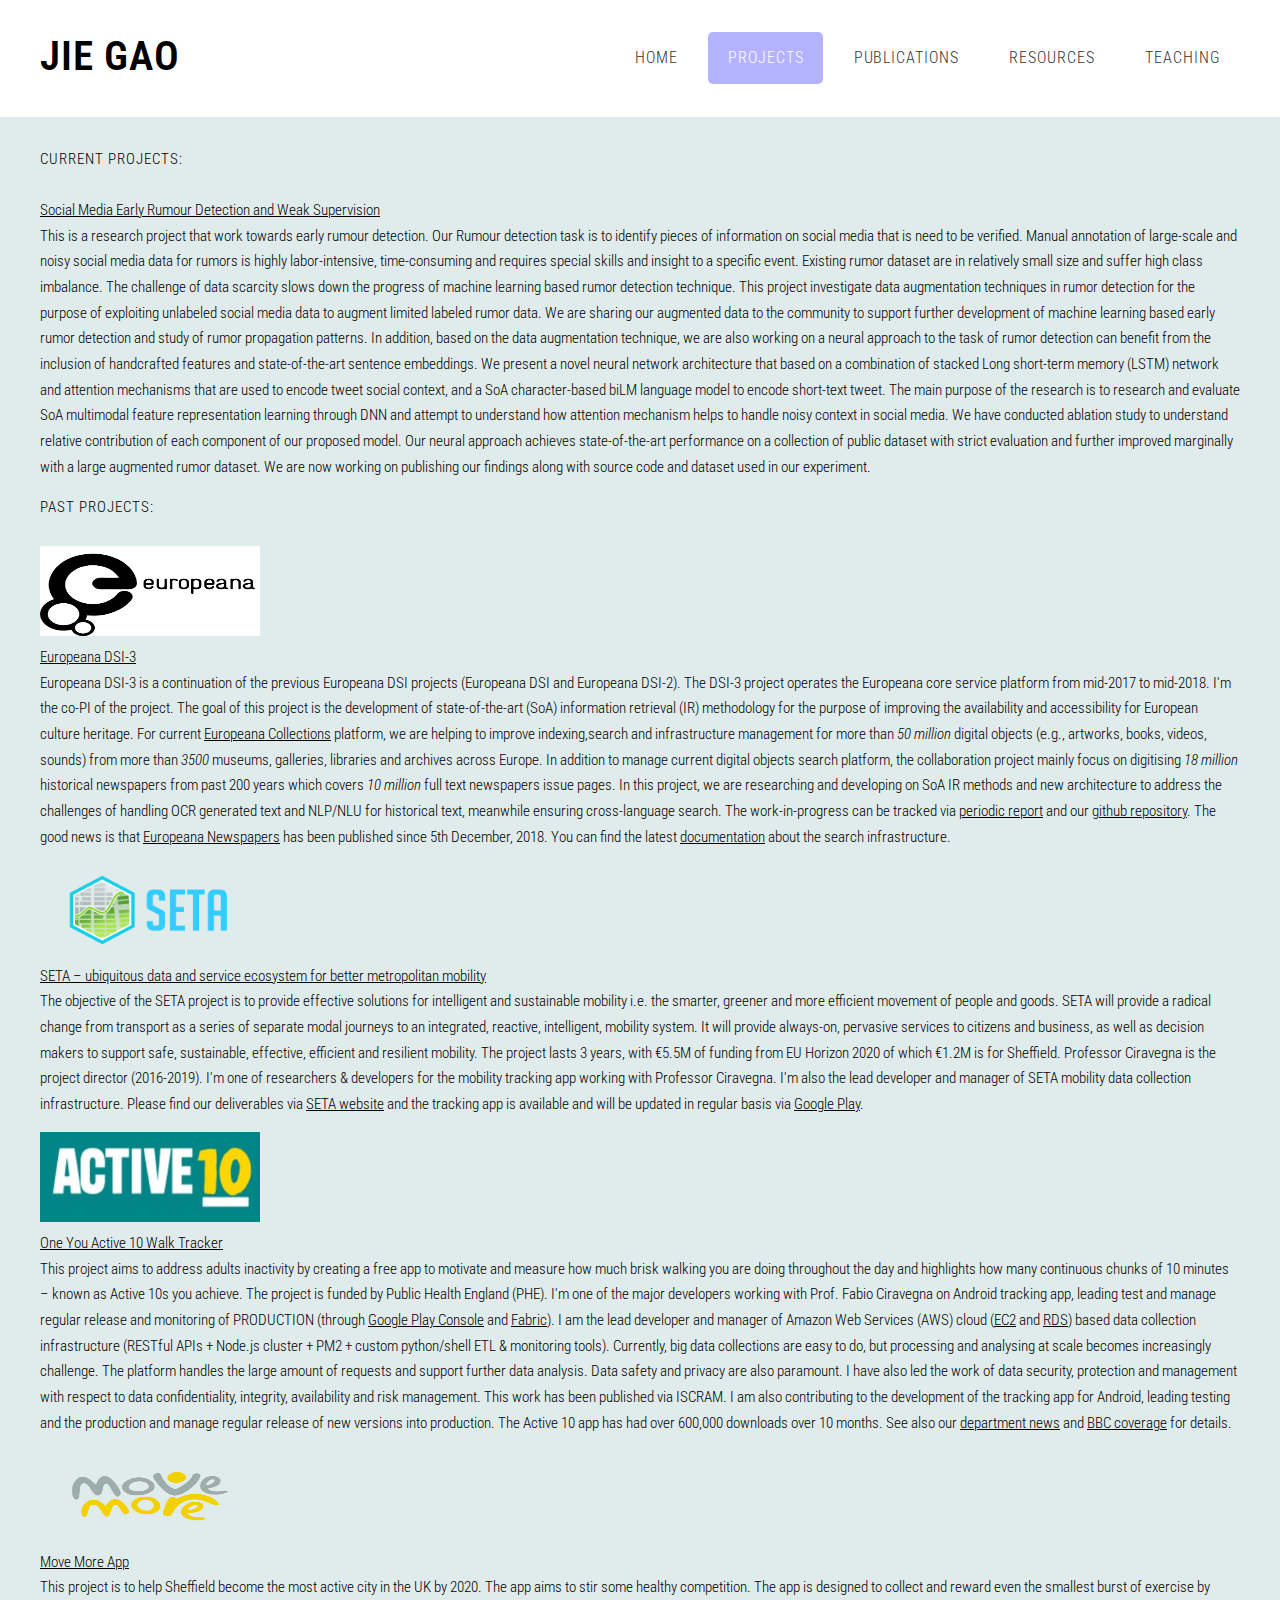
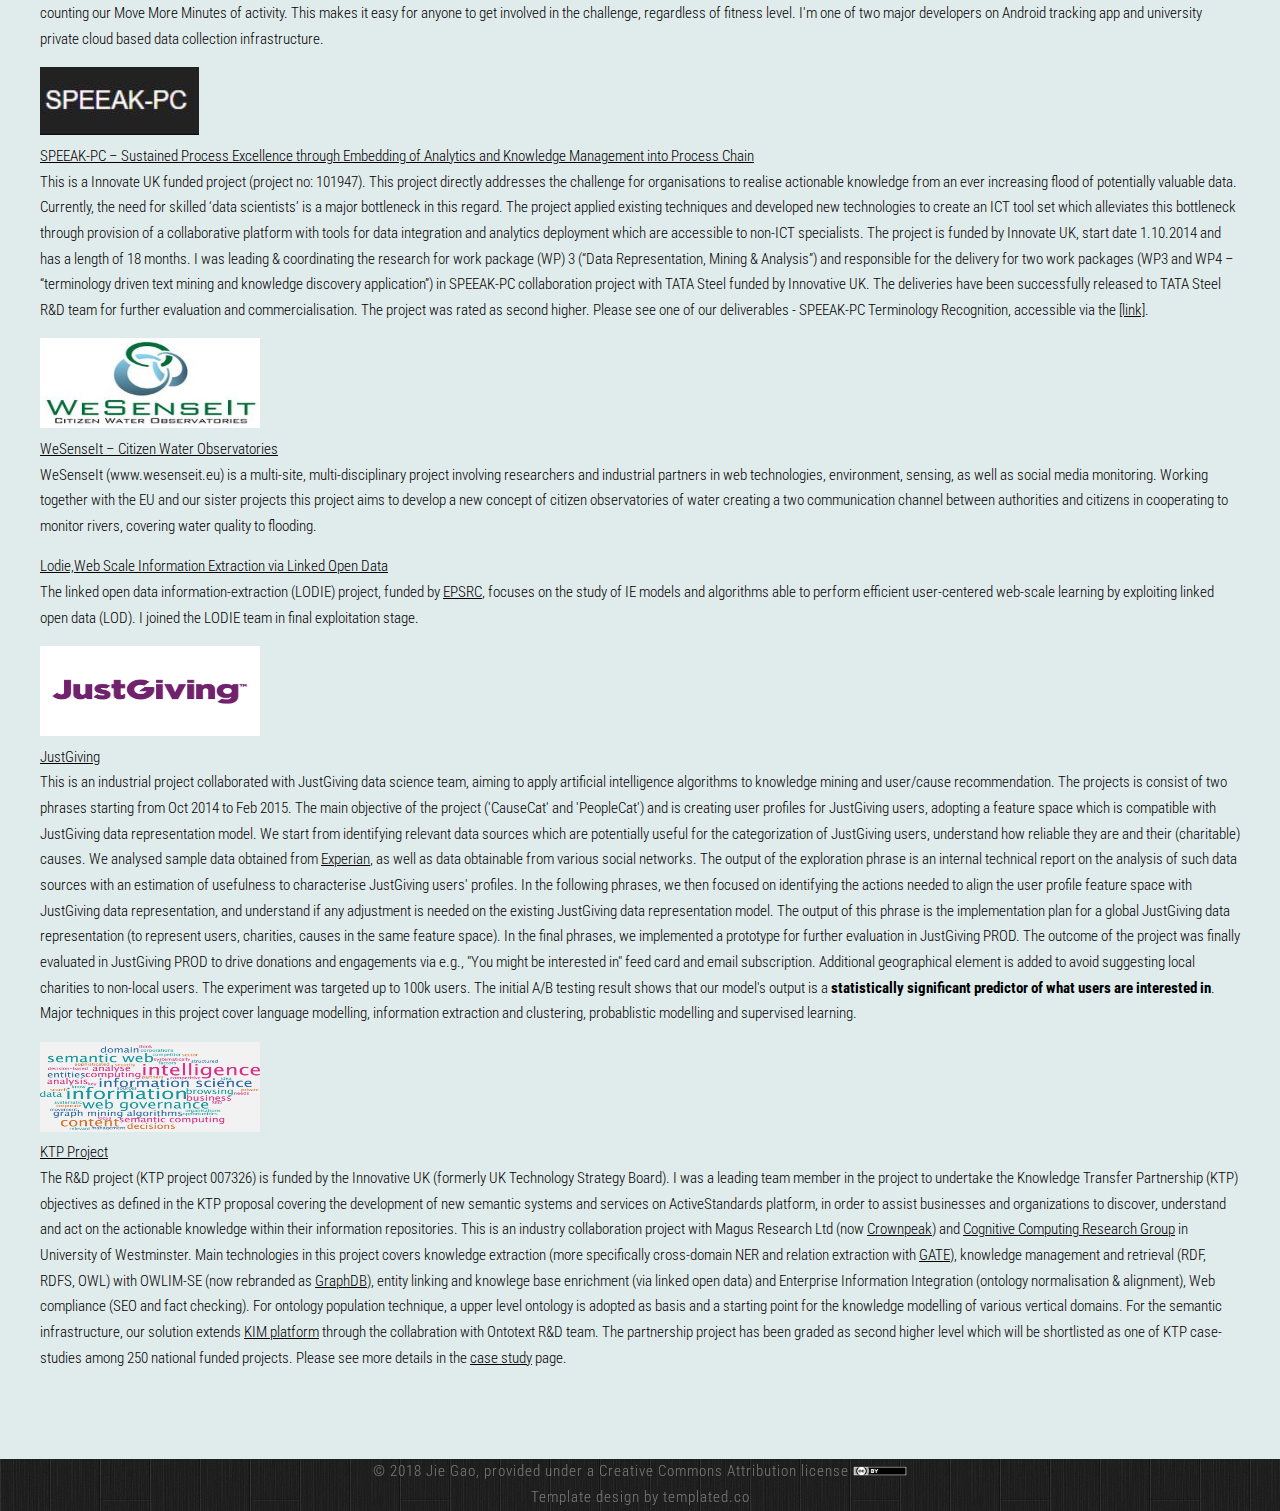
==== commit bfd02046: "site updates" ====
--- a/projects.html
+++ b/projects.html
@@ -185,9 +185,9 @@
                             </li>
                             <li> The R&D project (KTP project 007326) is funded by the Innovative UK (formerly UK Technology Strategy Board).
 							I was a leading team member in the project to undertake the Knowledge Transfer Partnership (KTP) objectives as defined in the KTP proposal covering the development of new semantic systems and services on ActiveStandards platform, in order to assist businesses and organizations to discover, understand and act on the actionable knowledge within their information repositories.
-                                This is a industry collaboration project with Magus Research Ltd (now <a href="https://www.crownpeak.com/">Crownpeak</a>) and <a href="https://www.westminster.ac.uk/research/groups-and-centres/cognitive-computing-research-group/people">Cognitive Computing Research Group</a> in University of Westminster.
-
-							Main technologies in this project covers knowledge extraction (more specifically cross-domain NER and relation extraction with <a href="https://gate.ac.uk/" title="GATE website">GATE</a>), knowledge management and retrieval (RDF, RDFS, OWL) with OWLIM-SE (now rebranded as <a href="http://graphdb.ontotext.com/" title="GraphDB website">GraphDB</a>), entity linking and knowlege base enrichment (via linked open data) and Enterprise Information Integration (ontology normalisation), Web compliance (SEO and fact checking).  For ontology population technique, a upper level ontology is adopted as basis and a starting point for the knowledge modelling of various vertical domains. For the semantic infrastructure, our solution extends <a href="https://ontotext.com/knowledgehub/publications/17141-2/">KIM platform</a> through the collabration with Ontotext R&D team.
+                                This is an industry collaboration project with Magus Research Ltd (now <a href="https://www.crownpeak.com/">Crownpeak</a>) and <a href="https://www.westminster.ac.uk/research/groups-and-centres/cognitive-computing-research-group/people">Cognitive Computing Research Group</a> in University of Westminster.
+
+							Main technologies in this project covers knowledge extraction (more specifically cross-domain NER and relation extraction with <a href="https://gate.ac.uk/" title="GATE website">GATE</a>), knowledge management and retrieval (RDF, RDFS, OWL) with OWLIM-SE (now rebranded as <a href="http://graphdb.ontotext.com/" title="GraphDB website">GraphDB</a>), entity linking and knowlege base enrichment (via linked open data) and Enterprise Information Integration (ontology normalisation & alignment), Web compliance (SEO and fact checking).  For ontology population technique, a upper level ontology is adopted as basis and a starting point for the knowledge modelling of various vertical domains. For the semantic infrastructure, our solution extends <a href="https://ontotext.com/knowledgehub/publications/17141-2/">KIM platform</a> through the collabration with Ontotext R&D team.
 
 								The partnership project has been graded as second higher level which will be shortlisted as one of KTP case-studies among 250 national funded projects. Please see more details in the <a href="https://www.westminster.ac.uk/business/business-improvement/case-studies/applying-web-intelligence-to-improve-corporate-websites" title="KTP project case study page">case study</a> page.
                             </li>
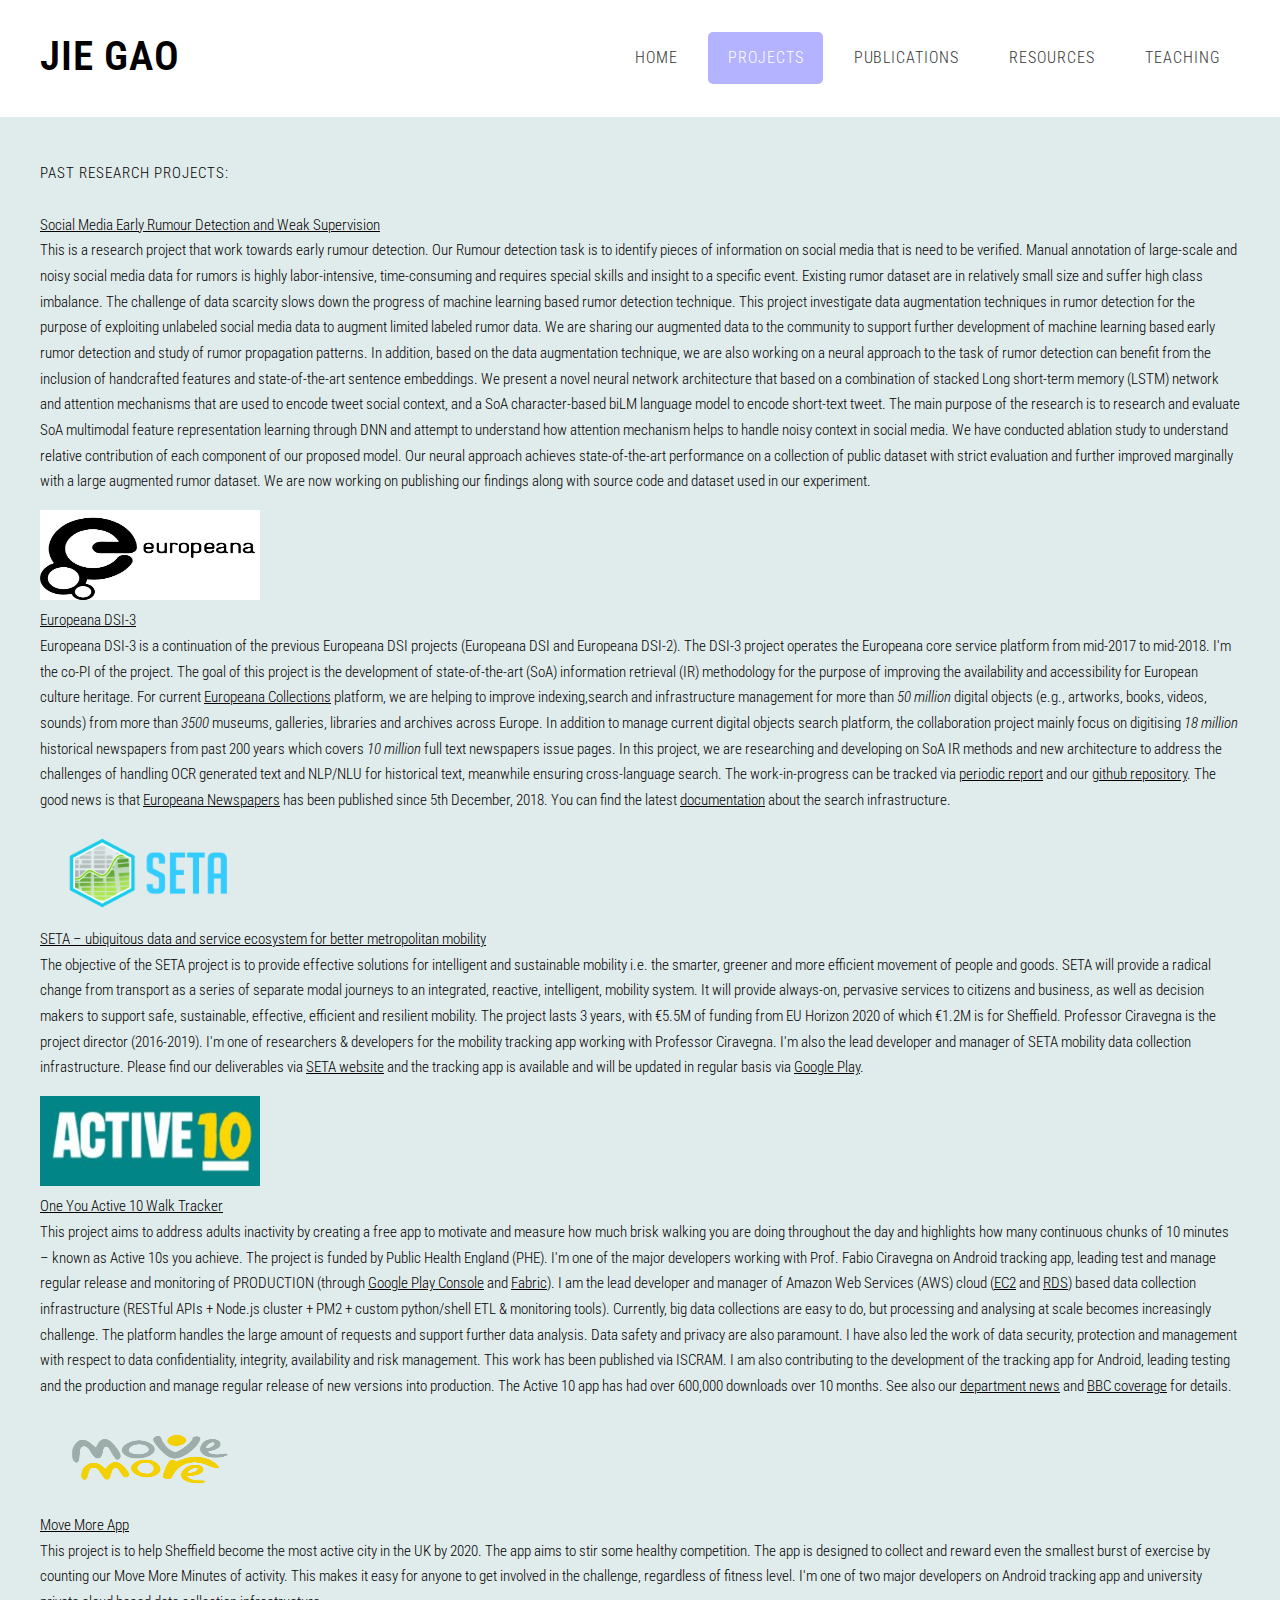
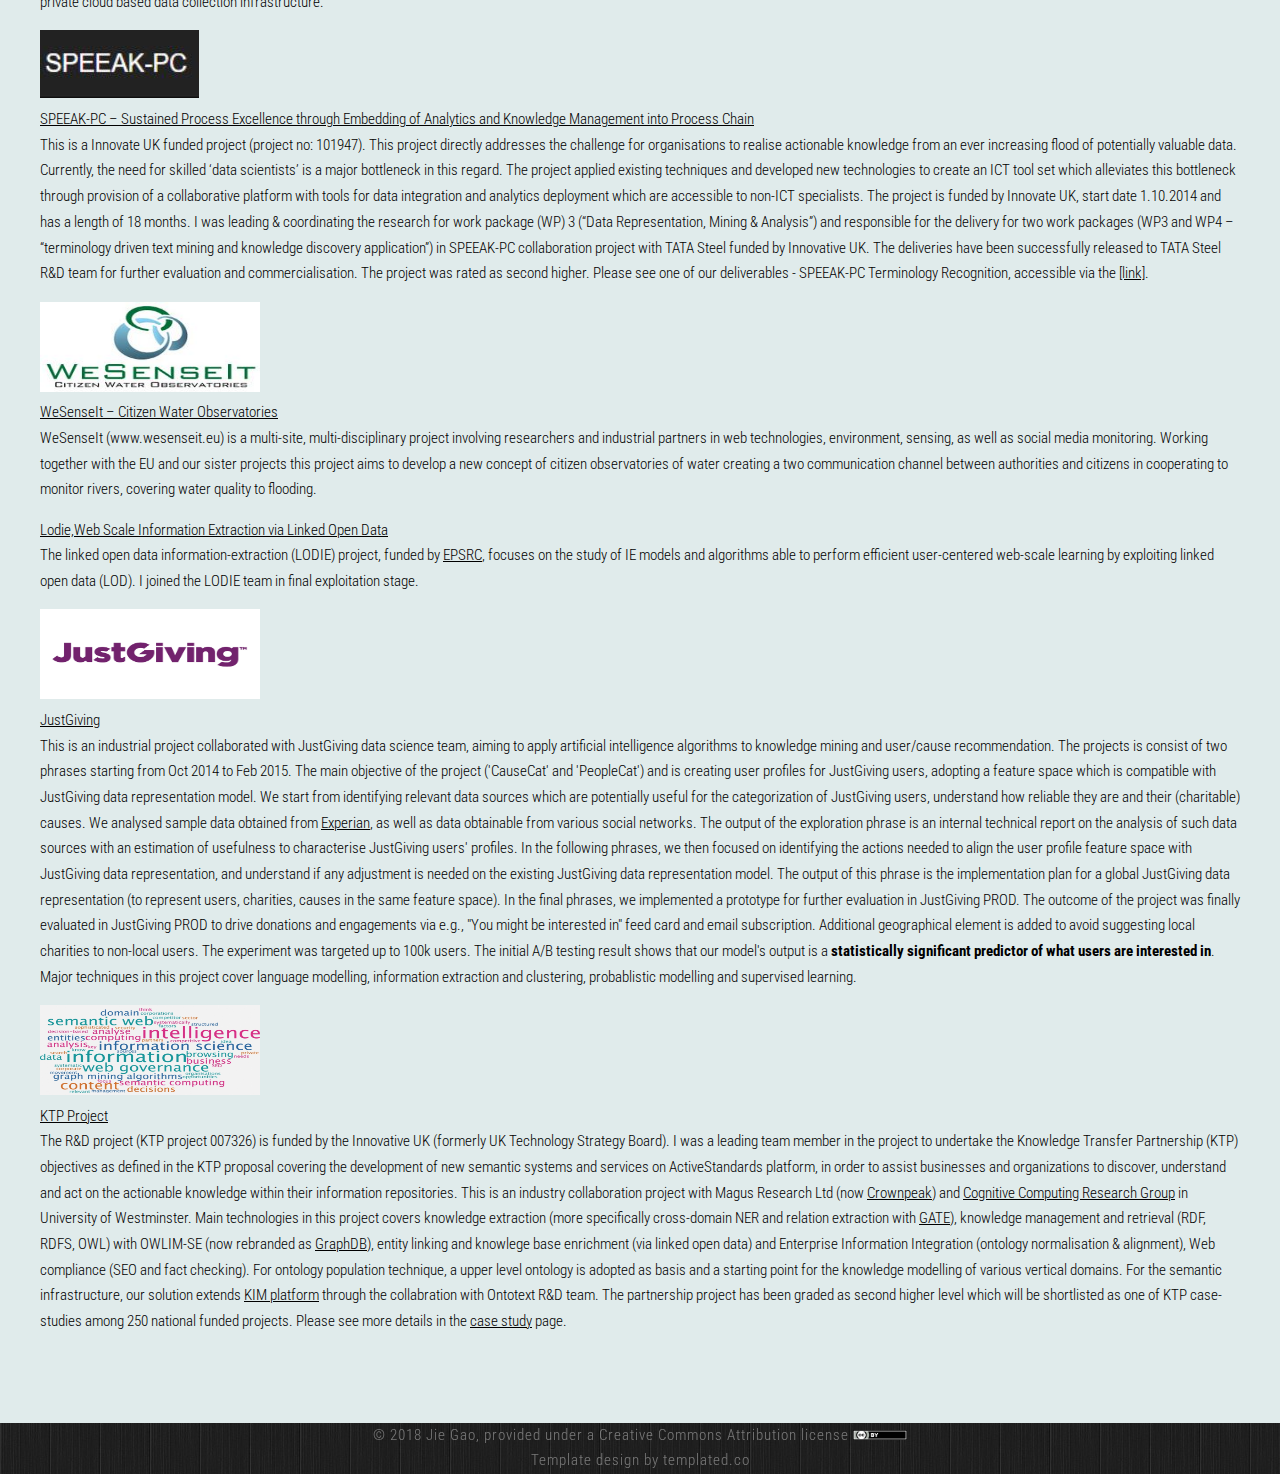
==== commit 405ff5c2: "site updates" ====
--- a/projects.html
+++ b/projects.html
@@ -9,7 +9,7 @@
         <title>JIE GAO</title>
         <meta http-equiv="content-type" content="text/html; charset=utf-8" />
         <meta name="description" content="Jie Gao's Home Page" />
-        <meta name="keywords" content="Jie Gao, Jerry Gao, Research Assistant, OAK Group, University of Sheffield, WeSenseIt, EPPICS, Active10s" />
+        <meta name="keywords" content="Jie Gao, Jerry Gao, Researcher, NLP, Logically, Sheffield, Southampton" />
         <link href='https://fonts.googleapis.com/css?family=Roboto+Condensed:700italic,400,300,700' rel='stylesheet' type='text/css'>
         <!--[if lte IE 8]><script src="js/html5shiv.js"></script><![endif]-->
         <script src="https://ajax.googleapis.com/ajax/libs/jquery/1.11.0/jquery.min.js"></script>
@@ -78,7 +78,12 @@
 					<div class="12u">
                     
                     <section>
-                    <h2>Current Projects: </h2><br>
+
+
+                    </section>
+                    
+                    <section>
+                        <h2>Past research Projects:</h2><br>
                         <ul>
                             <li> <a href="https://www.researchgate.net/project/Early-Rumour-Detection-on-Social-Media-with-weak-supervision-techniques" title="Early Rumor Detection research GATE project page">Social Media Early Rumour Detection and Weak Supervision</a>
                             </li>
@@ -95,10 +100,6 @@
                                 We are now working on publishing our findings along with source code and dataset used in our experiment.
                             </li>
                         </ul>
-                    </section>
-                    
-                    <section>
-                        <h2>Past Projects:</h2><br>
                         <ul>
                             <li>
                                 <span class="fa featured"><a href="https://www.europeana.eu/portal/en" title="Europeana website"> <img class="image-project-logo" alt="Europeana logo" src="images/Europeana-logo.jpg"  WIDTH="220" HEIGHT="90" /> </a></span>
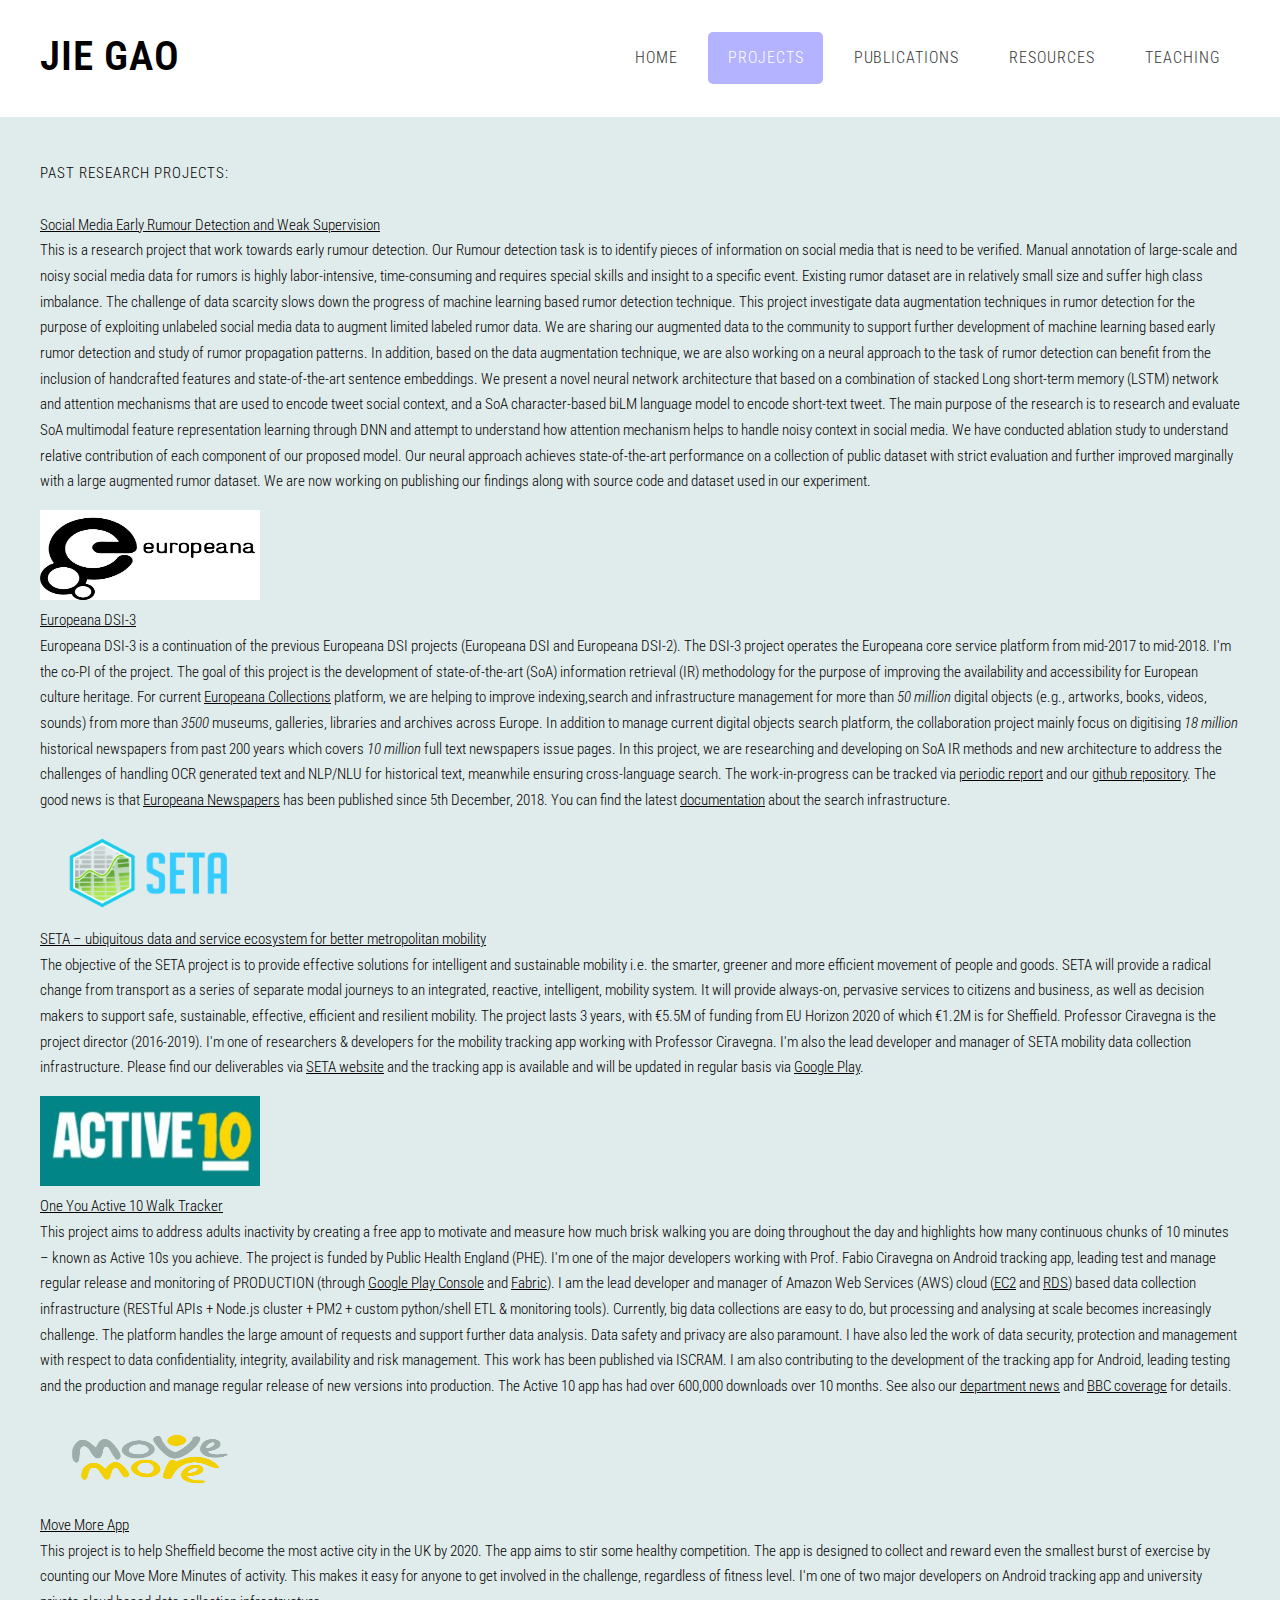
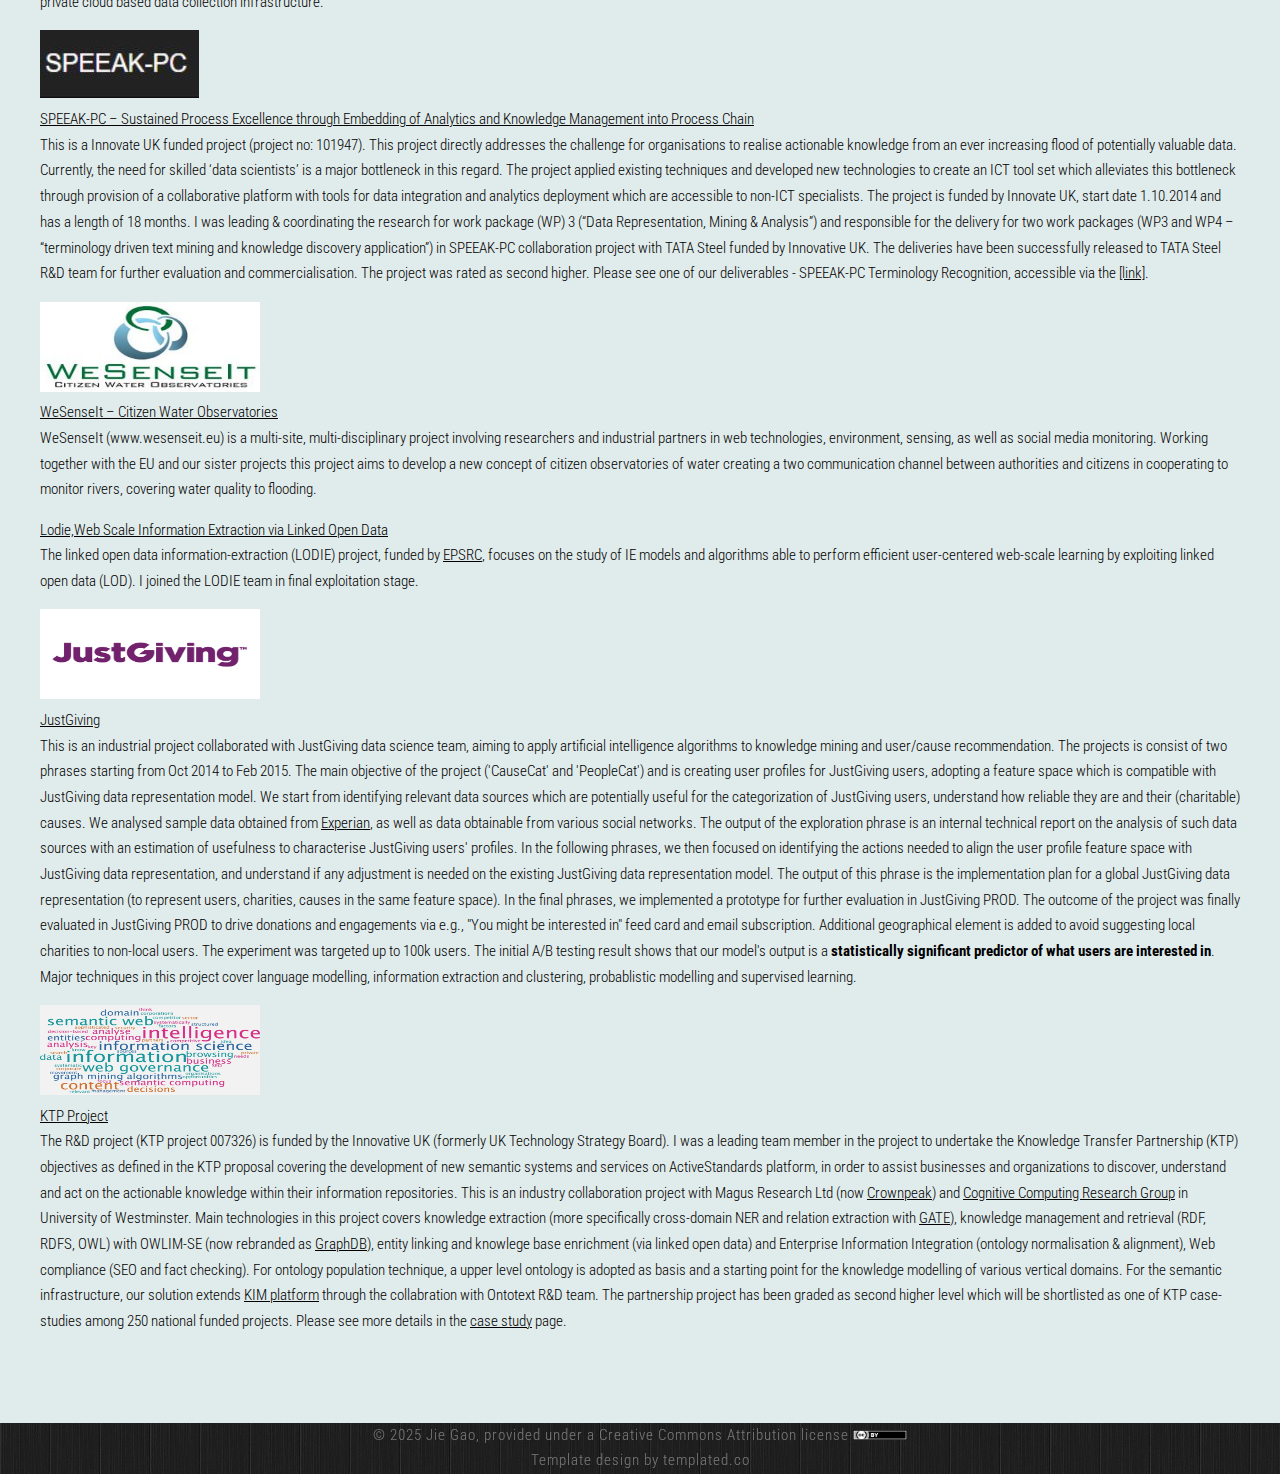
==== commit bfdee846: "site update" ====
--- a/projects.html
+++ b/projects.html
@@ -207,7 +207,7 @@
 
 
 	<!-- Copyright -->
-    <div id="copyright" class="container">&copy; 2018 Jie Gao, provided under a Creative Commons Attribution license <a href="http://creativecommons.org/licenses/by/3.0/"><img src="images/cc-by.png" height="10" alt="Creative Commons Attribution license"/></a> <br />
+    <div id="copyright" class="container">&copy; 2025 Jie Gao, provided under a Creative Commons Attribution license <a href="http://creativecommons.org/licenses/by/3.0/"><img src="images/cc-by.png" height="10" alt="Creative Commons Attribution license"/></a> <br />
         Template design by <a href="http://templated.co">templated.co</a> </div>
 
 
